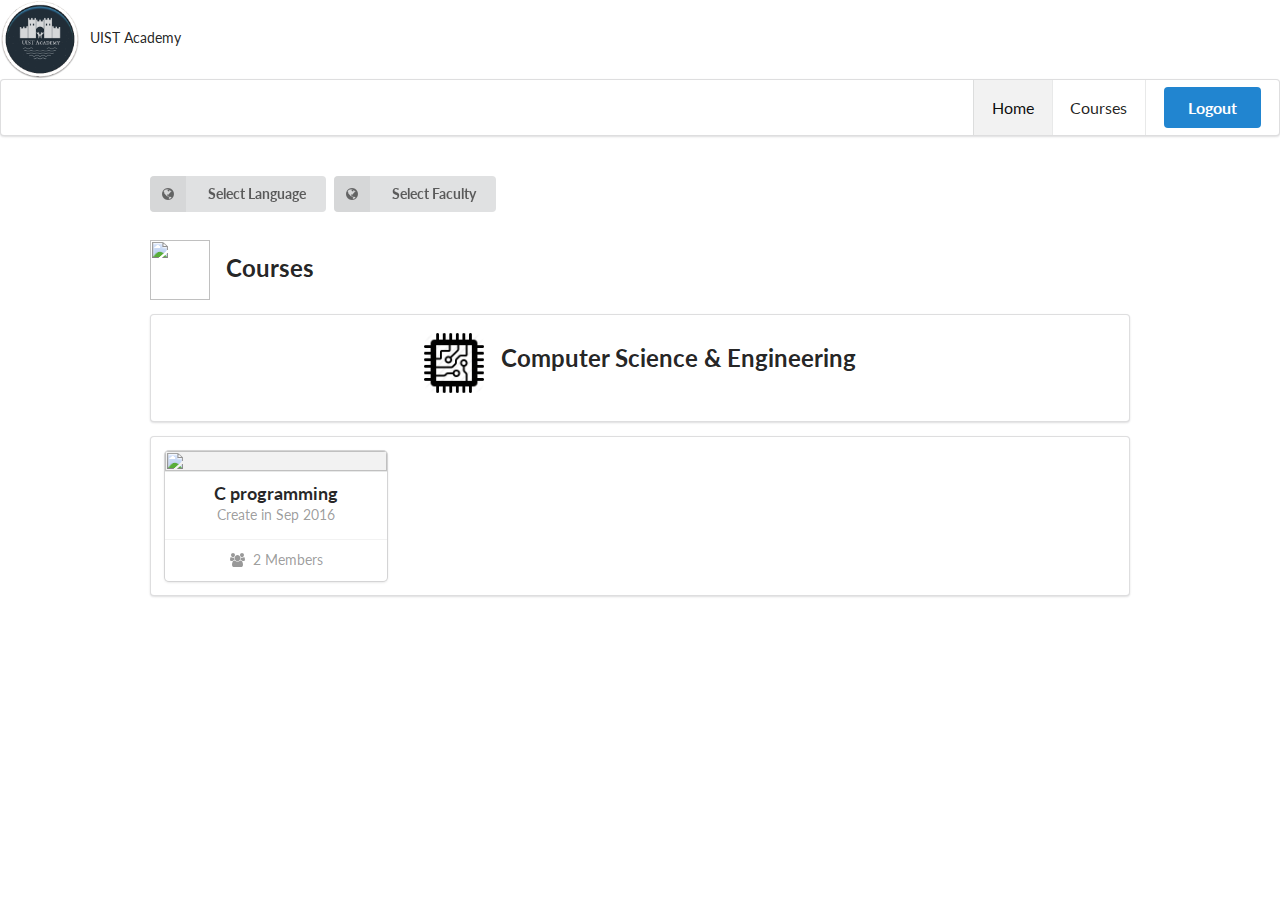
==== courses.html @ ce1efe64 "adding" ====
<html>
<head>
  <title>Ohrid Academy - Home Page</title>
  <link rel="stylesheet" type="text/css" href="assets/style.css">
  <link rel="stylesheet" type="text/css" href="assets/semantic.css">
</head>
<style>
body
{
  background-color: #FFF !important;
  margin:0px;
}
</style>
<body>
<div id="main">
  <div id="main_left">
      <a href="/"><img style="width:80px; margin-right:10px;"  class="ui middle aligned tiny image"  src="images/logo.png"></a><span id="oh">UIST Academy</span>
      </div>
      <div id="main_right">
        <div class="ui huge menu">
        <div class="right menu">
          <a href="/" class="active item">
          Home
          </a>
          <a href="courses.html" class="item">
          Courses
          </a>
        <div class="item">
          <div onClick="login();" class="ui primary button">Logout</div>
        </div>
        </div>
        </div>
      </div>

      <div style="clear:both;"></div>


<br>
<br>

  <div style="padding-left:150px;padding-right:150px;" id="content">

    <div class="ui floating dropdown labeled search icon button">
    <i class="world icon"></i>
    <span class="text">Select Language</span>
    <div class="menu">
      <div class="item">English</div>
      <div class="item">Turkish</div>
      <div class="item">Macedonian</div>
      <div class="item">Albanian</div>
      <div class="item">Spanish</div>
    </div>
  </div>
  <div class="ui aligned right aligned dropdown labeled search icon button">
  <i class="world icon"></i>
  <span class="text">Select Faculty</span>
  <div class="menu">
    <div class="item">English</div>
    <div class="item">Turkish</div>
    <div class="item">Macedonian</div>
    <div class="item">Albanian</div>
    <div class="item">Spanish</div>
  </div>
</div>

    <h2 class="ui header">
      <img class="ui image" src="http://semantic-ui.com/images/icons/school.png">
      <div class="content">
        Courses
      </div>
    </h2>
    <div class="ui center aligned segment">
      <h2 class="ui center aligned icon header">
        <img src="images/cse.png"></i>
        Computer Science & Engineering
      </h2>
    </div>

    <div class="ui center aligned segment">
      <div class="ui four doubling special cards">
        <div class="card">
          <div class="blurring dimmable image">
            <div class="ui dimmer">
              <div class="content">
                <div class="center">
                  <div class="ui inverted button">Take the Course</div>
                </div>
              </div>
            </div>
            <img src="http://semantic-ui.com/images/avatar/large/jenny.jpg">
          </div>
          <div class="content">
            <a class="header">C programming</a>
            <div class="meta">
              <span class="date">Create in Sep 2016</span>
            </div>
          </div>
          <div class="extra content">
            <a>
              <i class="users icon"></i>
              2 Members
            </a>
          </div>
        </div>

      </div>
</div>

  </div>

</div>





</body>
<script src="assets/jquery-3.1.1.min.js"></script>
<script src="assets/semantic.js"></script>
<script type="text/javascript">
$('.ui.dropdown').dropdown();
$('.special.cards .image').dimmer({
  on: 'hover'
});

function login()
{
  $('.ui.modal.login').modal('show');
}

function register()
{
  $('.ui.modal.register').modal('show');
}


</script>
</html>
---- assets/style.css ----
/*body
{
  background-color: #212d37 !important;
  margin:0px;
}

.ui.menu {
    border-radius: 0px !important;
}

.ui.menu {
    border:0px !important;
    box-shadow: none !important;
    border-radius: 0px !important;
    background: none !important;
    color:#fff !important;
}

.ui.menu .active.item {
    background: rgba(0, 0, 0, 0.05);
    color: rgba(0, 0, 0, 0.95);
    font-weight: normal;
    box-shadow: none;
}

.ui.menu .item {
    background: rgba(0, 0, 0, 0.05);
    color: #fff !important;
    font-weight: normal;
    box-shadow: none;
}

#main
{
  width: 100%;
  height: 110px;
  padding-top: 20px;
  background-color: #212d37;
  -webkit-box-shadow: 0px 12px 22px -8px rgba(0,0,0,0.28);
  -moz-box-shadow: 0px 12px 22px -8px rgba(0,0,0,0.28);
  box-shadow: 0px 12px 22px -8px rgba(0,0,0,0.28);
}


#main_left
{
  width: 40%;
  float: left;
  padding-left:200px;
}

#main_right
{
  width: 60%;
  float: left;
  padding-left:150px;
}

#oh
{
  font-family: Calibri;
  	font-size: 26px;
  	font-style: normal;
  	font-variant: small-caps;
  	font-weight: 100;
  color:#fff;
  line-height: 19.2px;
}

#cover
{
    background-image: url(../images/cover.jpg);
    text-align: center;
    height: 700px;
    margin-top:90px;
    width: 100%;
    background-repeat: no-repeat;
    background-size: 100%;
    background-position: center;
    position: relative;
}

#cover_t
{

  background-color: #000;
  opacity: 0.7;
  position: relative;
  z-index:999;
  padding-top:40px;
  height:100%;
}

#text_cover
{
  margin-top: 10px;
  position: relative;
  z-index: 999;
  color: #fff;
  font-size:29px;
}

#cover_t p
{
  font-size:20px;
}

#content
{
  
}
*/

/* START */
body {
  background-color: #e9eaea !important;
  font-family: "Oxygen","Oxygen","Segoe UI","Helvetica Neue",sans-serif;
}



/* HEADER */
.ui.secondary.pointing.menu {
  z-index: 999;
  background-color: #FFFFFF;
  height: 50px;
  padding-left: 150px;
  padding-right: 150px;
}
.top.fixed a {
  font-weight: bold !important;
  padding-bottom: 17px !important;
  font-family: Montserrat !important;
  color: #204056 !important;
  font-size: 16px;
}
h1.ui.header {
  text-align: center;
  font-weight: 300;
  line-height: 46px;
  color: #204056;
  font-size: 50px !important;
  margin: 150px 0px 100px 0px !important;
}
h3.ui.header {
  text-align: center;
  color: #959696;
  font-weight: normal;
}
.ui.input.signup{
  display: block;
  padding-left: 39%; 
}
.ui.input .input-signup {
  border: 1px solid #e9eaea !important;
  border-radius: 0px !important;
  width: 300px;
}
#signup-button {
  box-shadow: 0px 0px 0px 2px #204056 inset !important;
  color: #204056;
  border-radius: 0px !important;
  width: 300px;
  height: 50px;
  font-size: 18px;
}
.signup-button-container {
  padding-left: 39%;
  margin-top: 20px;
  margin-bottom: 50px; 
}
#signup-button:hover {
  background-color: #204056;
  color: #FFFFFF;
  border-radius: 0px !important;
}
.fg-logo {
  width: 18px;
  height: 18px;
  margin-right: 10px; 
}
.fg-but {
  width: 148px;
  background-color: #FFFFFF !important;
  border-radius: 0px !important;
  background-image: none;
}
/* HEADER ENDS */


/* FOOTER STARTS */
#footer-container {
  margin-top: 50px;
  margin-bottom: -5px;
}
.info {
  background-color: #d4d5d6;
  display: -webkit-box;
  display: -webkit-flex;
  display: -ms-flexbox;
  display: flex;
  -webkit-box-orient: horizontal;
  -webkit-box-direction: normal;
  -webkit-flex-direction: row;
  -ms-flex-direction: row;
  flex-direction: row;
  padding-left: 150px;
  padding-right: 150px;
 /* margin: 1rem 0em;*/
}
.info > .info-elem {
  -webkit-box-flex: 1;
  -webkit-flex: 1 1 auto;
  flex: 1 1 auto;
  -ms-flex: 1 1 0px;
  /* Solves #2550 MS Flex */
  margin: 0em;
  min-width: 0px;
  background-color: transparent;
  color: #204056;
  font-family: 'Oxygen', sans-serif !important;
  padding: 1rem;
}
.info-elem a {
  color: #204056;
}
#follow i {
  color: #204056;
  box-shadow: 0em 0em 0em 0.1em #204056 inset;
}
#follow i:hover {
  background-color: #204056;
  color: #FFF;
}
#divider {
  margin-top: 1px;
  line-height: 1;
  height: 0em;
  font-weight: bold;
  text-transform: uppercase;
  letter-spacing: 0.05em;
  color: rgba(0, 0, 0, 0.85);
  -webkit-user-select: none;
  -moz-user-select: none;
  -ms-user-select: none;
  user-select: none;
  -webkit-tap-highlight-color: rgba(0, 0, 0, 0);
}
/* FOOTER ENDS */

/* END */
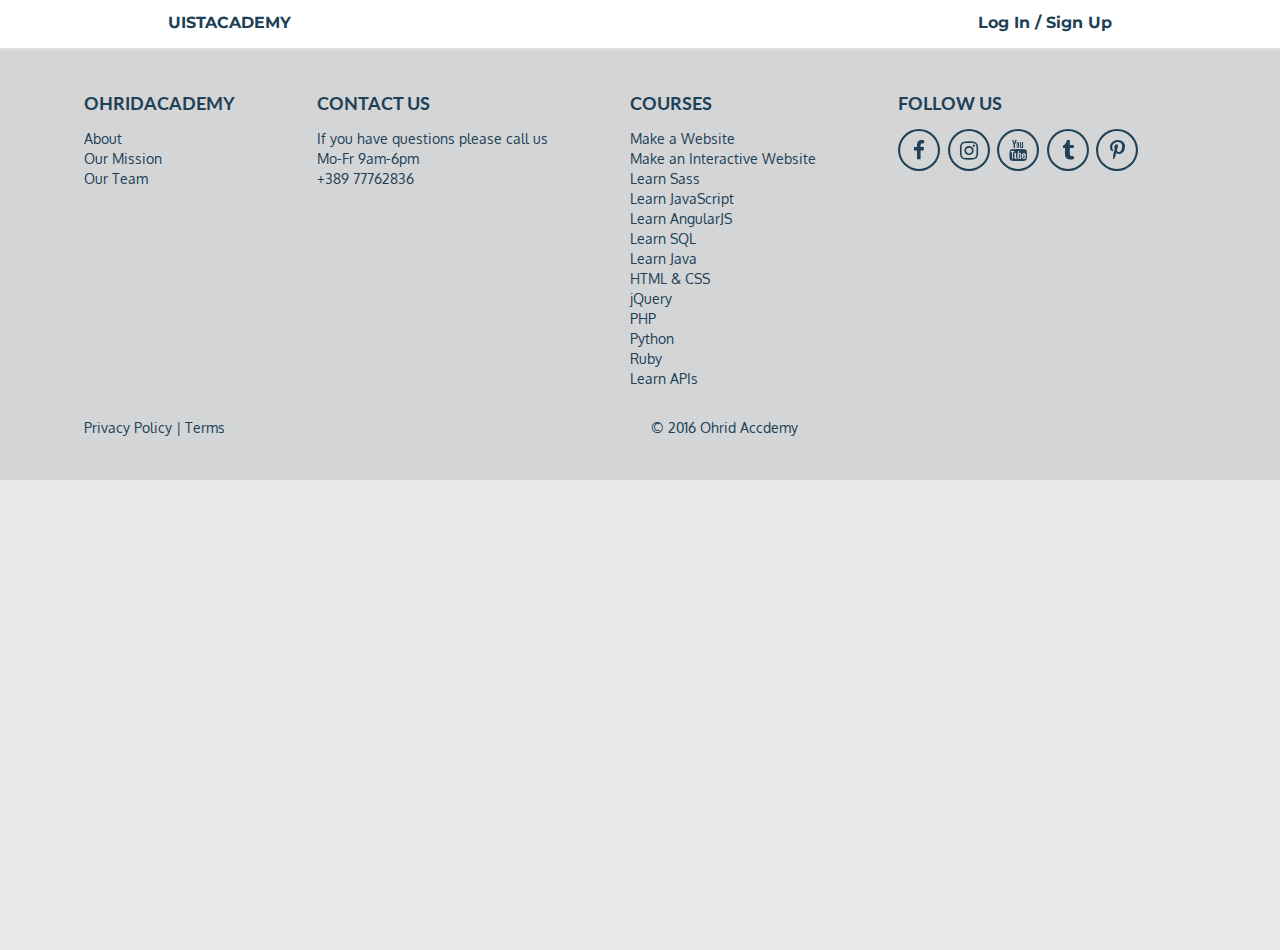
==== commit a01eab28: "my lap fucked up" ====
--- a/courses.html
+++ b/courses.html
@@ -1,138 +1,104 @@
+<!DOCTYPE html>
 <html>
 <head>
-  <title>Ohrid Academy - Home Page</title>
+  <title>Courses</title>
   <link rel="stylesheet" type="text/css" href="assets/style.css">
   <link rel="stylesheet" type="text/css" href="assets/semantic.css">
+  <link href="https://fonts.googleapis.com/css?family=Montserrat:400,700" rel="stylesheet">
+  <link href="https://fonts.googleapis.com/css?family=Oxygen:300,400,700" rel="stylesheet">
+  <link rel="icon" type="image/png" href="images/logo.png">
 </head>
-<style>
-body
-{
-  background-color: #FFF !important;
-  margin:0px;
-}
-</style>
-<body>
-<div id="main">
-  <div id="main_left">
-      <a href="/"><img style="width:80px; margin-right:10px;"  class="ui middle aligned tiny image"  src="images/logo.png"></a><span id="oh">UIST Academy</span>
-      </div>
-      <div id="main_right">
-        <div class="ui huge menu">
-        <div class="right menu">
-          <a href="/" class="active item">
-          Home
-          </a>
-          <a href="courses.html" class="item">
-          Courses
-          </a>
-        <div class="item">
-          <div onClick="login();" class="ui primary button">Logout</div>
-        </div>
-        </div>
-        </div>
-      </div>
-
-      <div style="clear:both;"></div>
 
 
-<br>
-<br>
+<!-- HEADER STARTS -->
+<header>
+  <div class="ui secondary top fixed pointing menu">
+    <!-- <a href="" class="item">Courses<i class="dropdown icon"></i></a>
+    <a class="item"><i class="search icon"></i></a> -->
+    <a href="index1.html" class="item ui center aligned segment" id="logo">UISTACADEMY</a>
+      <div class="right menu">
+        <a class="ui item">Log In / Sign Up</a>
+      </div>
+  </div>
+</header>
+<!-- HEADER ENDS -->
 
-  <div style="padding-left:150px;padding-right:150px;" id="content">
 
-    <div class="ui floating dropdown labeled search icon button">
-    <i class="world icon"></i>
-    <span class="text">Select Language</span>
-    <div class="menu">
-      <div class="item">English</div>
-      <div class="item">Turkish</div>
-      <div class="item">Macedonian</div>
-      <div class="item">Albanian</div>
-      <div class="item">Spanish</div>
-    </div>
+<body>
+  <div class="container">
+    
   </div>
-  <div class="ui aligned right aligned dropdown labeled search icon button">
-  <i class="world icon"></i>
-  <span class="text">Select Faculty</span>
-  <div class="menu">
-    <div class="item">English</div>
-    <div class="item">Turkish</div>
-    <div class="item">Macedonian</div>
-    <div class="item">Albanian</div>
-    <div class="item">Spanish</div>
-  </div>
-</div>
-
-    <h2 class="ui header">
-      <img class="ui image" src="http://semantic-ui.com/images/icons/school.png">
-      <div class="content">
-        Courses
-      </div>
-    </h2>
-    <div class="ui center aligned segment">
-      <h2 class="ui center aligned icon header">
-        <img src="images/cse.png"></i>
-        Computer Science & Engineering
-      </h2>
-    </div>
-
-    <div class="ui center aligned segment">
-      <div class="ui four doubling special cards">
-        <div class="card">
-          <div class="blurring dimmable image">
-            <div class="ui dimmer">
-              <div class="content">
-                <div class="center">
-                  <div class="ui inverted button">Take the Course</div>
-                </div>
-              </div>
-            </div>
-            <img src="http://semantic-ui.com/images/avatar/large/jenny.jpg">
-          </div>
-          <div class="content">
-            <a class="header">C programming</a>
-            <div class="meta">
-              <span class="date">Create in Sep 2016</span>
-            </div>
-          </div>
-          <div class="extra content">
-            <a>
-              <i class="users icon"></i>
-              2 Members
-            </a>
-          </div>
-        </div>
-
-      </div>
-</div>
-
-  </div>
-
-</div>
+</body>
 
 
 
+<!-- FOOTER STARTS -->
+<footer>
+  <div class="container" id="footer-container">
+    <div class="footer-width">
+      <section class="info">
+        <div class="info-elem" id="right-elem">
+          <h3>OHRIDACADEMY</h3>
+          <div class="footer-a">
+            <a href="" class="elem-item">About</a><br>
+            <a href="" class="elem-item">Our Mission</a><br>
+            <a href="" class="elem-item">Our Team</a>
+          </div>
+        </div>
+        <div class="info-elem" id="mid-elem">
+          <h3>CONTACT US</h3>
+          <div class="footer-a">
+                If you have questions please call us<br>
+            Mo-Fr 9am-6pm<br>
+            +389 77762836
+          </div>
+        </div>
+        <div class="info-elem" id="left-elem">
+          <h3>COURSES</h3>
+          <div class="footer-a">
+            <a href="" class="elem-item">Make a Website</a><br>
+            <a href="" class="elem-item">Make an Interactive Website</a><br>
+            <a href="" class="elem-item">Learn Sass</a><br>
+            <a href="" class="elem-item">Learn JavaScript</a><br>
+            <a href="" class="elem-item">Learn AngularJS</a><br>
+            <a href="" class="elem-item">Learn SQL</a><br>
+            <a href="" class="elem-item">Learn Java</a><br>
+            <a href="" class="elem-item">HTML &amp; CSS</a><br>
+            <a href="" class="elem-item">jQuery</a><br>
+            <a href="" class="elem-item">PHP</a><br>
+            <a href="" class="elem-item">Python</a><br>
+            <a href="" class="elem-item">Ruby</a><br>
+            <a href="" class="elem-item">Learn APIs</a>
+          </div>
+        </div>
+        <div class="info-elem" id="follow">
+          <h3>FOLLOW US</h3>
+          <div class="footer-a">
+            <a><i class="facebook f large circular icon"></i></a>
+            <a href=""><i class="instagram circular large icon"></i></a>
+            <a href=""><i class="youtube large circular icon"></i></a>
+            <a href=""><i class="tumblr large circular icon"></i></a>
+            <a href=""><i class="pinterest large circular icon"></i></a>
+          </div>
+        </div>
+      </section>
+      <div id="divider"></div>
+      <section class="info" id="copright">
+        <div class="info-elem">
+          <a href="">Privacy Policy</a><span> | </span><a href=""> Terms</a>
+        </div>
+        <div class="info-elem">
+          <span>© 2016 Ohrid Accdemy</span>
+      </section>
+    </div>
+  </div>
+</footer>
+<!-- FOOTER ENDS -->
 
-
-</body>
 <script src="assets/jquery-3.1.1.min.js"></script>
 <script src="assets/semantic.js"></script>
+<script src="assets/script.js"></script>
 <script type="text/javascript">
-$('.ui.dropdown').dropdown();
-$('.special.cards .image').dimmer({
-  on: 'hover'
-});
-
-function login()
-{
-  $('.ui.modal.login').modal('show');
-}
-
-function register()
-{
-  $('.ui.modal.register').modal('show');
-}
-
-
+  $('.ui.dropdown').dropdown();
 </script>
-</html>
+</html>--- a/assets/style.css
+++ b/assets/style.css
@@ -1,123 +1,12 @@
-/*body
-{
-  background-color: #212d37 !important;
-  margin:0px;
-}
-
-.ui.menu {
-    border-radius: 0px !important;
-}
-
-.ui.menu {
-    border:0px !important;
-    box-shadow: none !important;
-    border-radius: 0px !important;
-    background: none !important;
-    color:#fff !important;
-}
-
-.ui.menu .active.item {
-    background: rgba(0, 0, 0, 0.05);
-    color: rgba(0, 0, 0, 0.95);
-    font-weight: normal;
-    box-shadow: none;
-}
-
-.ui.menu .item {
-    background: rgba(0, 0, 0, 0.05);
-    color: #fff !important;
-    font-weight: normal;
-    box-shadow: none;
-}
-
-#main
-{
-  width: 100%;
-  height: 110px;
-  padding-top: 20px;
-  background-color: #212d37;
-  -webkit-box-shadow: 0px 12px 22px -8px rgba(0,0,0,0.28);
-  -moz-box-shadow: 0px 12px 22px -8px rgba(0,0,0,0.28);
-  box-shadow: 0px 12px 22px -8px rgba(0,0,0,0.28);
-}
-
-
-#main_left
-{
-  width: 40%;
-  float: left;
-  padding-left:200px;
-}
-
-#main_right
-{
-  width: 60%;
-  float: left;
-  padding-left:150px;
-}
-
-#oh
-{
-  font-family: Calibri;
-  	font-size: 26px;
-  	font-style: normal;
-  	font-variant: small-caps;
-  	font-weight: 100;
-  color:#fff;
-  line-height: 19.2px;
-}
-
-#cover
-{
-    background-image: url(../images/cover.jpg);
-    text-align: center;
-    height: 700px;
-    margin-top:90px;
-    width: 100%;
-    background-repeat: no-repeat;
-    background-size: 100%;
-    background-position: center;
-    position: relative;
-}
-
-#cover_t
-{
-
-  background-color: #000;
-  opacity: 0.7;
-  position: relative;
-  z-index:999;
-  padding-top:40px;
-  height:100%;
-}
-
-#text_cover
-{
-  margin-top: 10px;
-  position: relative;
-  z-index: 999;
-  color: #fff;
-  font-size:29px;
-}
-
-#cover_t p
-{
-  font-size:20px;
-}
-
-#content
-{
-  
-}
-*/
-
 /* START */
 body {
   background-color: #e9eaea !important;
   font-family: "Oxygen","Oxygen","Segoe UI","Helvetica Neue",sans-serif;
-}
-
-
+  box-sizing: border-box;
+}
+
+/*-----------------------------------------------------------------------------------------------------------------*/
+/*-----------------------------------------------------------------------------------------------------------------*/
 
 /* HEADER */
 .ui.secondary.pointing.menu {
@@ -134,6 +23,35 @@
   color: #204056 !important;
   font-size: 16px;
 }
+/* HEADER ENDS */
+
+/*-----------------------------------------------------------------------------------------------------------------*/
+/*-----------------------------------------------------------------------------------------------------------------*/
+
+/* BODY STARTS */
+.fullscreen-container {
+  position: fixed;
+  top: 0;
+  right: 0;
+  bottom: 0;
+  left: 0;
+  overflow: hidden;
+  z-index: -100;
+  background-color: #204056;
+  opacity: 0.5;
+}
+.fullscreen-video {
+  position: absolute;
+  top: 0;
+  left: 0;
+  /*width: 1466.67px;
+  height: 825px;*/
+  max-width: 100%;
+  opacity: 0.9;
+}
+.signup-section {
+  display: block;
+}
 h1.ui.header {
   text-align: center;
   font-weight: 300;
@@ -147,9 +65,18 @@
   color: #959696;
   font-weight: normal;
 }
+.row {
+  text-align: center;
+  -webkit-box-pack: center;
+  -webkit-justify-content: center;
+  -ms-flex-pack: center;
+  justify-content: center;
+  display: block;
+  margin-left: auto;
+  margin-right: auto;
+}
 .ui.input.signup{
-  display: block;
-  padding-left: 39%; 
+  display: block; 
 }
 .ui.input .input-signup {
   border: 1px solid #e9eaea !important;
@@ -165,9 +92,7 @@
   font-size: 18px;
 }
 .signup-button-container {
-  padding-left: 39%;
-  margin-top: 20px;
-  margin-bottom: 50px; 
+  margin-top: 20px; 
 }
 #signup-button:hover {
   background-color: #204056;
@@ -185,28 +110,19 @@
   border-radius: 0px !important;
   background-image: none;
 }
-/* HEADER ENDS */
-
+/* BODY ENDS */
+
+/*-----------------------------------------------------------------------------------------------------------------*/
+/*-----------------------------------------------------------------------------------------------------------------*/
 
 /* FOOTER STARTS */
 #footer-container {
   margin-top: 50px;
   margin-bottom: -5px;
+  background-color: #d4d5d6;
 }
 .info {
-  background-color: #d4d5d6;
   display: -webkit-box;
-  display: -webkit-flex;
-  display: -ms-flexbox;
-  display: flex;
-  -webkit-box-orient: horizontal;
-  -webkit-box-direction: normal;
-  -webkit-flex-direction: row;
-  -ms-flex-direction: row;
-  flex-direction: row;
-  padding-left: 150px;
-  padding-right: 150px;
- /* margin: 1rem 0em;*/
 }
 .info > .info-elem {
   -webkit-box-flex: 1;
@@ -224,6 +140,9 @@
 .info-elem a {
   color: #204056;
 }
+.footer-a {
+  text-align: left;
+}
 #follow i {
   color: #204056;
   box-shadow: 0em 0em 0em 0.1em #204056 inset;
@@ -236,18 +155,47 @@
   margin-top: 1px;
   line-height: 1;
   height: 0em;
-  font-weight: bold;
-  text-transform: uppercase;
   letter-spacing: 0.05em;
   color: rgba(0, 0, 0, 0.85);
-  -webkit-user-select: none;
-  -moz-user-select: none;
-  -ms-user-select: none;
-  user-select: none;
   -webkit-tap-highlight-color: rgba(0, 0, 0, 0);
 }
+.footer-width {
+  padding: 2em 5em;
+}
 /* FOOTER ENDS */
 
+#categories {
+  margin-top: 100px;
+}
+/********** Large devices only **********/
+@media (min-width: 1200px) {
+ 
+}
+
+/********** Medium devices only **********/
+@media (min-width: 992px) and (max-width: 1039px) {
+  .footer-width {
+    padding: 2em 3em;
+  }
+}
+
+/********** Small devices only **********/
+@media (min-width: 768px) and (max-width: 991px) {
+  
+}
+
+/********** Extra small devices only **********/
+@media (max-width: 767px) {
+  
+}
+
+
+/********** Super extra small devices Only :-) (e.g., iPhone 4) **********/
+@media (max-width: 479px) {
+  
+}
+
+
 /* END */
 
 
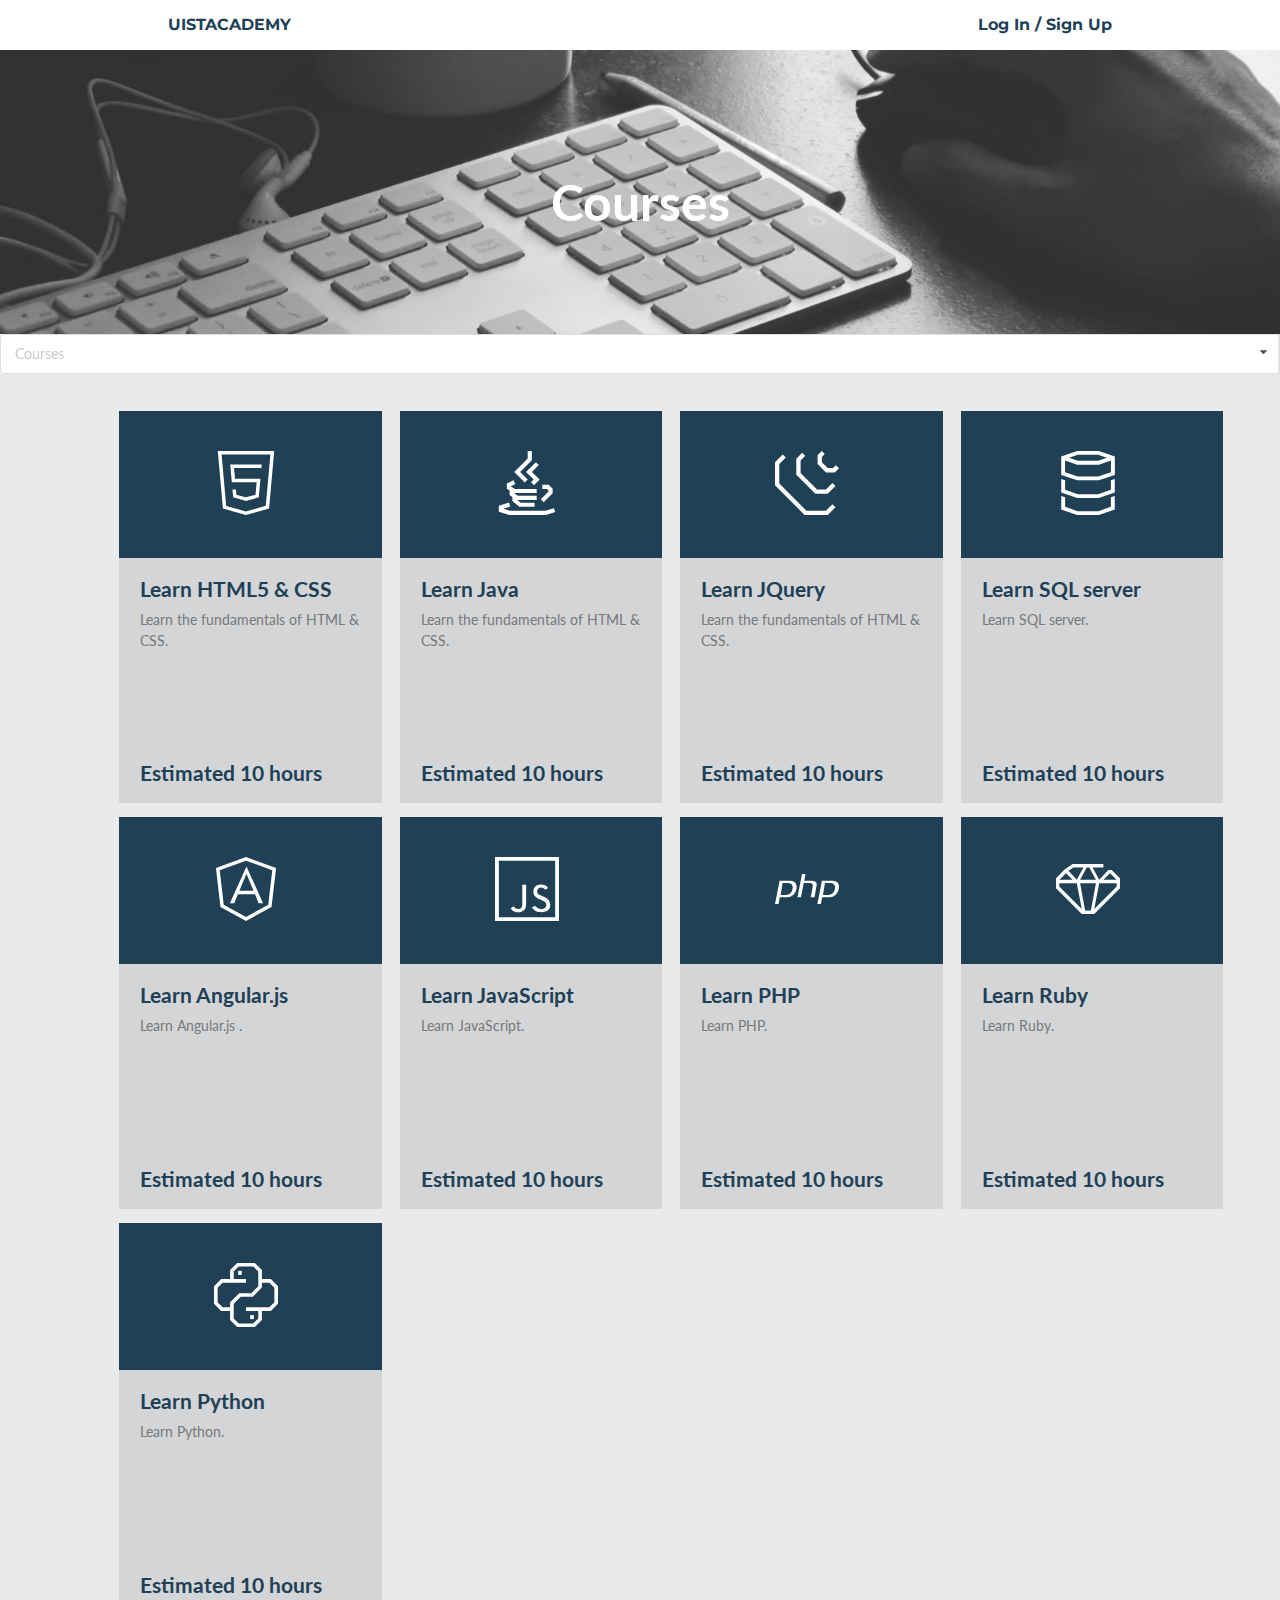
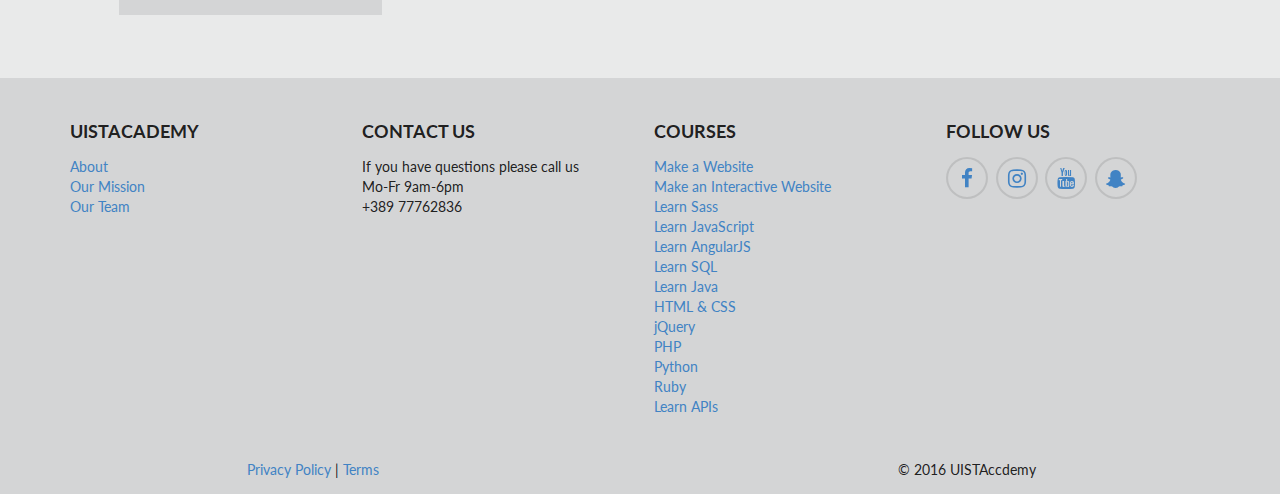
==== commit 507e9572: "adding changes grid" ====
--- a/courses.html
+++ b/courses.html
@@ -15,7 +15,7 @@
   <div class="ui secondary top fixed pointing menu">
     <!-- <a href="" class="item">Courses<i class="dropdown icon"></i></a>
     <a class="item"><i class="search icon"></i></a> -->
-    <a href="index1.html" class="item ui center aligned segment" id="logo">UISTACADEMY</a>
+    <a href="index.html" class="item ui center aligned segment" id="logo">UISTACADEMY</a>
       <div class="right menu">
         <a class="ui item">Log In / Sign Up</a>
       </div>
@@ -26,72 +26,285 @@
 
 <body>
   <div class="container">
-    
+    <section class="courses-img-container">
+        <!-- <div class="patternOverlay"></div> -->
+        <h1 class="ui header page-headers-h1" id="courses-h1">Courses</h1>
+        <img src="images/inner-bg.jpg" id="courses-img">
+    </section>
+    <section class="sorting">
+      <div class="ui grid">
+        <div class="sixteen wide column">
+          <!-- <div class="ui segment"> -->
+            <div class="ui menu" id="sorting-menu">
+              <div class="ui fluid selection dropdown item">
+                <span class="default text">Courses</span>
+                <i class="dropdown icon"></i>
+                <div class="menu">
+                  <a class="item">Web development</a>
+                  <a class="item">Languages</a>
+                  <a class="item">API</a>
+                </div>
+              </div>
+              <div class="right menu">
+                <div class="ui dropdown item">Sorted by
+                  <i class="dropdown icon"></i>
+                  <div class="menu">
+                    <a class="item">None</a>
+                    <a class="item">Most popular</a>
+                    <a class="item">recently posted</a>
+                  </div>
+                </div>
+              </div>
+            </div>
+          <!-- </div> -->  
+        </div>
+      </div>
+    </section>
+    <section class="courses-elem-container">
+      <div class="cards-border">
+        <div class="HTML-card">
+          <a href="" class="HTML-a">
+            <div class="cards-container">
+              <div class="cards-backg">
+                <div class="svg-logo">
+                  <svg viewBox="0 0 70.54 80" width="64" height="64" fill="#FFFFFF" xmlns="http://www.w3.org/2000/svg" aria-labelledby="title" data-reactid="73"><title data-reactid="74">Web Icon</title><path d="M0,0,6.42,72l28.81,8,28.89-8L70.54,0ZM60,68.59,35.23,75.47,10.5,68.61,4.77,4.36h61Z" data-reactid="75"></path><polygon points="17.55 39.19 48.56 39.19 47.18 54.63 35.33 57.87 34.65 57.7 23.31 54.63 22.72 48.07 18.35 48.07 19.23 57.96 35.23 62.41 51.25 57.96 53.32 34.83 21.54 34.83 20.33 21.31 54.52 21.31 54.92 16.95 15.57 16.95 17.55 39.19" data-reactid="76"></polygon></svg>
+                </div>
+                <div class="description">
+                  <div class="cards-header">Learn HTML5 &amp; CSS</div>
+                  <div class="about-cards" style="display: block;">Learn the fundamentals of HTML &amp; CSS.</div>
+                </div>
+                <dir class="cards-footer">Estimated 10 hours</dir>
+              </div>
+            </div>
+          </a>
+        </div>
+      </div>  
+
+
+      <div class="cards-border">  
+        <div class="HTML-card">
+          <a href="" class="HTML-a">
+            <div class="cards-container">
+              <div class="cards-backg">
+                <div class="svg-logo">
+                  <svg viewBox="0 0 70.46 80" width="64" height="64" fill="#FFFFFF" xmlns="http://www.w3.org/2000/svg" aria-labelledby="title"><title>Java Icon</title><polygon points="13.46 54.93 16.93 57.41 16.93 62.63 25.54 69.73 44.71 69.73 44.71 64.57 27.39 64.57 23.22 61.13 47.33 61.13 47.33 55.97 23.82 55.97 21.08 54.02 19.58 56.12 21.08 54.02 18.98 52.53 47.33 52.53 47.33 47.37 20.23 47.37 15.14 44.33 15.14 43.91 20.67 41.15 18.36 36.53 9.98 40.72 9.98 47.25 13.46 49.33 13.46 54.93"></polygon><polygon points="52.47 60.41 56.12 64.06 67.31 52.88 67.31 47.27 62.32 42.28 54.3 42.28 54.3 47.44 60.18 47.44 62.15 49.4 62.15 50.74 52.47 60.41"></polygon><polygon points="68.9 71.48 58.33 74.84 13.93 74.84 5.63 72.2 14.31 69.45 12.75 64.53 0 68.58 0 75.83 13.13 80 59.13 80 70.46 76.4 68.9 71.48"></polygon><polygon points="36.12 35.71 26.62 26.21 41.25 11.59 41.25 0 36.09 0 36.09 9.45 19.32 26.21 32.47 39.36 36.12 35.71"></polygon><polygon points="43.65 35.78 40.25 39.19 43.9 42.84 50.95 35.78 41.35 26.18 49.95 17.57 46.3 13.93 34.05 26.18 43.65 35.78"></polygon></svg>
+                </div>
+                <div class="description">
+                  <div class="cards-header">Learn Java</div>
+                  <div class="about-cards" style="display: block;">Learn the fundamentals of HTML &amp; CSS.</div>
+                </div>
+                <dir class="cards-footer">Estimated 10 hours</dir>
+              </div>
+            </div>
+          </a>
+        </div>
+      </div>  
+
+
+      <div class="cards-border">
+        <div class="HTML-card">
+          <a href="" class="HTML-a">
+            <div class="cards-container">
+              <div class="cards-backg">
+                <div class="svg-logo">
+                  <svg viewBox="0 0 80 80" width="64" height="64" fill="#FFFFFF" xmlns="http://www.w3.org/2000/svg" aria-labelledby="title"><title>JQuery Icon</title><polygon points="65.91 80 37.06 80 0 42.94 0 14.1 9.66 4.44 13.47 8.24 5.39 16.33 5.39 40.71 39.29 74.61 63.67 74.61 71.76 66.53 75.56 70.34 65.91 80"></polygon><polygon points="65.91 53.39 50.37 53.39 26.61 29.63 26.61 9.66 34.05 2.22 37.86 6.03 32 11.89 32 27.4 52.6 48 63.67 48 71.76 39.92 75.56 43.73 65.91 53.39"></polygon><polygon points="74.78 26.77 63.67 26.77 53.23 16.33 53.23 5.22 58.45 0 62.26 3.81 58.61 7.46 58.61 14.1 65.91 21.39 72.55 21.39 76.19 17.74 80 21.55 74.78 26.77"></polygon></svg>
+                </div>
+                <div class="description">
+                  <div class="cards-header">Learn JQuery</div>
+                  <div class="about-cards" style="display: block;">Learn the fundamentals of HTML &amp; CSS.</div>
+                </div>
+                <dir class="cards-footer">Estimated 10 hours</dir>
+              </div>
+            </div>
+          </a>
+        </div>
+      </div>  
+
+
+      <div class="cards-border">
+        <div class="HTML-card">
+          <a href="" class="HTML-a">
+            <div class="cards-container">
+              <div class="cards-backg">
+                <div class="svg-logo">
+                  <svg viewBox="0 0 66.92 80" width="64" height="64" fill="#FFFFFF" xmlns="http://www.w3.org/2000/svg" aria-labelledby="title"><title>SQL Icon</title><path d="M46.94,0H20L0,6.81V29.87l20,6.81h27l20-6.81V6.81ZM20.79,4.81H46.15L57.07,8.53,46.14,12.26H20.78L9.85,8.53ZM62.12,26.43h0L46.14,31.87H20.78l-16-5.44V11.89l.06,0L20,17.07h27l15.18-5.17Z"></path><polygon points="62.12 48.5 62.08 48.51 46.13 53.94 20.78 53.94 4.81 48.5 4.81 36.51 0 34.88 0 51.94 19.99 58.75 46.94 58.75 66.92 51.94 66.92 34.88 62.12 36.51 62.12 48.5"></polygon><polygon points="62.12 69.75 62.08 69.76 46.13 75.19 20.78 75.19 4.81 69.75 4.81 57.76 0 56.13 0 73.19 19.99 80 46.94 80 66.92 73.19 66.92 56.13 62.12 57.76 62.12 69.75"></polygon></svg>
+                </div>
+                <div class="description">
+                  <div class="cards-header">Learn SQL server</div>
+                  <div class="about-cards" style="display: block;">Learn SQL server.</div>
+                </div>
+                <dir class="cards-footer">Estimated 10 hours</dir>
+              </div>
+            </div>
+          </a>
+        </div>
+      </div>
+        
+
+      <div class="cards-border">
+        <div class="HTML-card">
+          <a href="" class="HTML-a">
+            <div class="cards-container">
+              <div class="cards-backg">
+                <div class="svg-logo">
+                  <svg viewBox="0 0 75.19 80" width="64" height="64" fill="#FFFFFF" xmlns="http://www.w3.org/2000/svg" aria-labelledby="title"><title>Angular JS</title><path d="M37.6,0,0,13.65,5.68,62.39,37.6,80,69.51,62.39l5.68-48.73ZM65.44,59.65,37.6,75,9.75,59.65l-5-43.07L37.6,4.64,70.46,16.58Z"></path><path d="M17.45,57.68h5.49l4.55-11H48.86l4.55,11h5.49L38.17,11.77ZM29.32,42.27,38.17,20.9,47,42.27Z"></path></svg>
+                </div>
+                <div class="description">
+                  <div class="cards-header">Learn Angular.js</div>
+                  <div class="about-cards" style="display: block;">Learn Angular.js .</div>
+                </div>
+                <dir class="cards-footer">Estimated 10 hours</dir>
+              </div>
+            </div>
+          </a>
+        </div>
+      </div>  
+
+
+      <div class="cards-border">
+        <div class="HTML-card">
+          <a href="" class="HTML-a">
+            <div class="cards-container">
+              <div class="cards-backg">
+                <div class="svg-logo">
+                  <svg viewBox="0 0 80 80" width="64" height="64" fill="#FFFFFF" xmlns="http://www.w3.org/2000/svg" aria-labelledby="title"><title>Javascript Icon</title><path d="M0,0V80H80V0ZM75.2,75.2H4.8V4.8H75.2Z"></path><path id="_Path_" data-name="&lt;Path&gt;" d="M62.34,63.7a6.26,6.26,0,0,1-1.95,1,9.19,9.19,0,0,1-9.83-3c-.2-.24-.39-.49-.57-.75l-3.86,2.24a11.78,11.78,0,0,0,3.62,3.63A13.9,13.9,0,0,0,56,68.9a16.17,16.17,0,0,0,6.86-.65A8.67,8.67,0,0,0,68,64.31,9.12,9.12,0,0,0,69,59.24a8.46,8.46,0,0,0-3.25-6.61,24.34,24.34,0,0,0-5.53-3.13L59.11,49c-1-.43-2-.88-3-1.38a9.48,9.48,0,0,1-2.14-1.48,4.69,4.69,0,0,1-1.25-4.42,4.44,4.44,0,0,1,3.18-3.3,6.5,6.5,0,0,1,3.41,0,6,6,0,0,1,3.48,2.48l3.58-2.3a8.92,8.92,0,0,0-4-3.36,12.64,12.64,0,0,0-7.86-.51A8.25,8.25,0,0,0,49,38.63a8.72,8.72,0,0,0-1.08,5.15,8.46,8.46,0,0,0,2.75,6,18.43,18.43,0,0,0,5.05,3.07l.94.42c1.35.6,2.75,1.22,4.11,1.88a8,8,0,0,1,2,1.45,4.66,4.66,0,0,1-.49,7.13Z"></path><path id="_Path_2" data-name="&lt;Path&gt;" d="M24,68a12.84,12.84,0,0,0,9.26.33,7.43,7.43,0,0,0,5-5,13.89,13.89,0,0,0,.64-4.61V34.79h-4.8v4.16q0,9.84,0,19.68a14.68,14.68,0,0,1-.16,2.17,4.44,4.44,0,0,1-2.25,3.53,6,6,0,0,1-6.07-.25,6.74,6.74,0,0,1-2-2.2l-.14-.22L19.55,64A9.41,9.41,0,0,0,24,68Z"></path></svg>
+                </div>
+                <div class="description">
+                  <div class="cards-header">Learn JavaScript</div>
+                  <div class="about-cards" style="display: block;">Learn JavaScript.</div>
+                </div>
+                <dir class="cards-footer">Estimated 10 hours</dir>
+              </div>
+            </div>
+          </a>
+        </div>
+      </div>
+        
+
+      <div class="cards-border">
+        <div class="HTML-card">
+          <a href="" class="HTML-a">
+            <div class="cards-container">
+              <div class="cards-backg">
+                <div class="svg-logo">
+                  <svg viewBox="0 0 100 46.58" width="64" height="64" fill="#FFFFFF" xmlns="http://www.w3.org/2000/svg" aria-labelledby="title"><title>PHP Icon</title><path d="M18.05,36.22a14.77,14.77,0,0,0,10.73-4.09,16.63,16.63,0,0,0,5-12.29c0-5.93-3.28-9-10-9.46H7.15L0,46.58H5.51l2-10.37ZM11.89,14h8c4.75,0,7.82,2.49,7.82,6.34v.11c-.57,9.73-5.66,11.6-10.57,12.14H8.79Z"></path><path d="M65,17.54a5.15,5.15,0,0,0-.77-4.33c-1.25-1.63-3.78-2.61-7.3-2.84H45.78L47.75,0H42.22L35.06,36.21h5.52L45,14h9c1.3,0,3.16.16,4.27,1.51s.81,3.41.55,4.71l-3,16h6Z"></path><path d="M84.23,36.22A14.79,14.79,0,0,0,95,32.12a16.63,16.63,0,0,0,5-12.29c0-5.93-3.28-9-10-9.46H73.33L66.17,46.58h5.51l2-10.37ZM78.07,14h8c4.75,0,7.82,2.49,7.82,6.34v.11c-.57,9.73-5.67,11.6-10.57,12.14H75Z"></path></svg>
+                </div>
+                <div class="description">
+                  <div class="cards-header">Learn PHP</div>
+                  <div class="about-cards" style="display: block;">Learn PHP.</div>
+                </div>
+                <dir class="cards-footer">Estimated 10 hours</dir>
+              </div>
+            </div>
+          </a>
+        </div>
+      </div>  
+
+
+      <div class="cards-border">
+        <div class="HTML-card">
+          <a href="" class="HTML-a">
+            <div class="cards-container">
+              <div class="cards-backg">
+                <div class="svg-logo">
+                  <svg viewBox="0 0 102.65 80" width="64" height="64" fill="#FFFFFF" xmlns="http://www.w3.org/2000/svg" aria-labelledby="title"><title>Ruby Icon</title><path d="M102.65,22.67,89.33,9.33H84l-14.67,16-10.67-20H76V0H26.78L14.67,8,0,22.67v16L41.31,80h20l41.33-41.33Zm-97.33,8h28l8,41.33-36-36Zm33.35,0H64l-8,44H46.67Zm30.65,0h28V36l-36,36ZM76,25.33,86.67,14.67,97.31,25.33Zm-37.33,0,10.65-20h4L64,25.33Zm-5.35,0L20,10.67l8-5.33H44Zm-6.67,0H5.33L16,14.67Z"></path></svg>
+                </div>
+                <div class="description">
+                  <div class="cards-header">Learn Ruby</div>
+                  <div class="about-cards" style="display: block;">Learn Ruby.</div>
+                </div>
+                <dir class="cards-footer">Estimated 10 hours</dir>
+              </div>
+            </div>
+          </a>
+        </div>
+      </div>  
+
+
+      <div class="cards-border">
+        <div class="HTML-card">
+          <a href="" class="HTML-a">
+            <div class="cards-container">
+              <div class="cards-backg">
+                <div class="svg-logo">
+                  <svg viewBox="0 0 80 80" width="64" height="64" fill="#FFFFFF" xmlns="http://www.w3.org/2000/svg" aria-labelledby="title"><title>Python Icon</title><path d="M71.13,20.13H59.87V8.87L51,0H29L20.13,8.87V20.13H8.87L0,29V51l8.87,8.87H20.13V71.13L29,80H51l8.87-8.87V59.87H71.13L80,51V29ZM10.75,55.35,4.53,49.13V30.87l6.22-6.22H40V20.13H24.65V10.75l6.22-6.22H49.13l6.22,6.22V28.91L46.6,37.74H31.52L20.13,49.13v6.22Zm64.72-6.22-6.22,6.22H40v4.53H55.35v9.38l-6.22,6.22H30.87l-6.22-6.22V51l8.74-8.74h15.1l11.38-11.5V24.65h9.38l6.22,6.22Z"></path><rect x="30.19" y="9.81" width="4.53" height="5.03"></rect><rect x="45.28" y="65.16" width="4.53" height="5.03"></rect></svg>
+                </div>
+                <div class="description">
+                  <div class="cards-header">Learn Python</div>
+                  <div class="about-cards" style="display: block;">Learn Python.</div>
+                </div>
+                <dir class="cards-footer">Estimated 10 hours</dir>
+              </div>
+            </div>
+          </a>
+        </div>
+      </div>  
+    </section>
   </div>
 </body>
 
 
 
 <!-- FOOTER STARTS -->
-<footer>
-  <div class="container" id="footer-container">
-    <div class="footer-width">
-      <section class="info">
-        <div class="info-elem" id="right-elem">
-          <h3>OHRIDACADEMY</h3>
+<footer id="footer">
+  <section class="ui grid">
+      <div class="row" id="footer-row">
+        <div class="four wide column">
+          <h3 class="footer-header">UISTACADEMY</h3>
           <div class="footer-a">
             <a href="" class="elem-item">About</a><br>
-            <a href="" class="elem-item">Our Mission</a><br>
-            <a href="" class="elem-item">Our Team</a>
-          </div>
-        </div>
-        <div class="info-elem" id="mid-elem">
-          <h3>CONTACT US</h3>
+          <a href="" class="elem-item">Our Mission</a><br>
+          <a href="" class="elem-item">Our Team</a>
+        </div>
+        </div>
+        <div class="four wide column">
+          <h3 class="footer-header">CONTACT US</h3>
           <div class="footer-a">
-                If you have questions please call us<br>
-            Mo-Fr 9am-6pm<br>
-            +389 77762836
-          </div>
-        </div>
-        <div class="info-elem" id="left-elem">
-          <h3>COURSES</h3>
+              If you have questions please call us<br>
+          Mo-Fr 9am-6pm<br>
+          +389 77762836
+        </div>
+        </div>
+        <div class="four wide column">
+          <h3 class="footer-header">COURSES</h3>
           <div class="footer-a">
-            <a href="" class="elem-item">Make a Website</a><br>
-            <a href="" class="elem-item">Make an Interactive Website</a><br>
-            <a href="" class="elem-item">Learn Sass</a><br>
-            <a href="" class="elem-item">Learn JavaScript</a><br>
-            <a href="" class="elem-item">Learn AngularJS</a><br>
-            <a href="" class="elem-item">Learn SQL</a><br>
-            <a href="" class="elem-item">Learn Java</a><br>
-            <a href="" class="elem-item">HTML &amp; CSS</a><br>
-            <a href="" class="elem-item">jQuery</a><br>
-            <a href="" class="elem-item">PHP</a><br>
-            <a href="" class="elem-item">Python</a><br>
-            <a href="" class="elem-item">Ruby</a><br>
-            <a href="" class="elem-item">Learn APIs</a>
-          </div>
-        </div>
-        <div class="info-elem" id="follow">
-          <h3>FOLLOW US</h3>
+          <a class="elem-item">Make a Website</a><br>
+          <a class="elem-item">Make an Interactive Website</a><br>
+          <a class="elem-item">Learn Sass</a><br>
+          <a class="elem-item">Learn JavaScript</a><br>
+          <a class="elem-item">Learn AngularJS</a><br>
+          <a class="elem-item">Learn SQL</a><br>
+          <a class="elem-item">Learn Java</a><br>
+          <a class="elem-item">HTML &amp; CSS</a><br>
+          <a class="elem-item">jQuery</a><br>
+          <a class="elem-item">PHP</a><br>
+          <a class="elem-item">Python</a><br>
+          <a class="elem-item">Ruby</a><br>
+          <a class="elem-item">Learn APIs</a>
+        </div>
+        </div>
+        <div class="four wide column">
+          <h3 class="footer-header">FOLLOW US</h3>
           <div class="footer-a">
-            <a><i class="facebook f large circular icon"></i></a>
-            <a href=""><i class="instagram circular large icon"></i></a>
-            <a href=""><i class="youtube large circular icon"></i></a>
-            <a href=""><i class="tumblr large circular icon"></i></a>
-            <a href=""><i class="pinterest large circular icon"></i></a>
-          </div>
-        </div>
-      </section>
-      <div id="divider"></div>
-      <section class="info" id="copright">
-        <div class="info-elem">
-          <a href="">Privacy Policy</a><span> | </span><a href=""> Terms</a>
-        </div>
-        <div class="info-elem">
-          <span>© 2016 Ohrid Accdemy</span>
-      </section>
+          <a><i class="facebook f large circular icon"></i></a>
+          <a><i class="instagram circular large icon"></i></a>
+          <a><i class="youtube large circular icon"></i></a>
+          <a><i class="snapchat ghost large circular icon"></i></a>
+        </div>
+        </div>
+      </div>
+    </section>
+    <div id="divider"></div>
+  <section class="ui grid info" id="copright">
+    <div class="row">
+      <div class="eight wide column">
+        <a href="">Privacy Policy</a><span> | </span><a href=""> Terms</a>
+      </div>
+      <div class="eight wide column">
+        <span>© 2016 UISTAccdemy</span>
+      </div>
     </div>
-  </div>
+  </section>
 </footer>
 <!-- FOOTER ENDS -->
 
@@ -99,6 +312,7 @@
 <script src="assets/semantic.js"></script>
 <script src="assets/script.js"></script>
 <script type="text/javascript">
-  $('.ui.dropdown').dropdown();
+$('.ui.dropdown').dropdown();
+$('.ui.menu').popup();
 </script>
 </html>--- a/assets/style.css
+++ b/assets/style.css
@@ -11,10 +11,12 @@
 /* HEADER */
 .ui.secondary.pointing.menu {
   z-index: 999;
-  background-color: #FFFFFF;
+  background-color: #FFFFFF !important;
   height: 50px;
   padding-left: 150px;
   padding-right: 150px;
+  box-shadow: none;
+  border: none !important;
 }
 .top.fixed a {
   font-weight: bold !important;
@@ -30,39 +32,55 @@
 
 /* BODY STARTS */
 .fullscreen-container {
-  position: fixed;
+  position: relative;
   top: 0;
   right: 0;
   bottom: 0;
   left: 0;
   overflow: hidden;
-  z-index: -100;
-  background-color: #204056;
-  opacity: 0.5;
+/*  height: 825px;*/
 }
 .fullscreen-video {
   position: absolute;
   top: 0;
   left: 0;
-  /*width: 1466.67px;
-  height: 825px;*/
+  width: 1466.67px;
+  height: 758px;
   max-width: 100%;
-  opacity: 0.9;
+  z-index: -2;
+  width: 100%;
+}
+#overlay {
+  height: 758px;
+  z-index: -1;
+  position: absolute;
+  opacity: 0.6;
+  background: linear-gradient(rgba(101, 100, 96, 0.6) 0%, rgba(101, 100, 96, 0.6) 75%, rgba(101, 100, 96, 0) 100%);
+}
+#header-slider {
+  position: relative;
+  color: #FFFFFF !important;
+  margin-bottom: 20px !important;
 }
 .signup-section {
   display: block;
-}
-h1.ui.header {
+  position: relative;
+  padding: 10rem;
+  text-shadow: 0px 2px 4px rgba(150, 150, 150, 1);
+}
+.page-headers-h1 {
   text-align: center;
-  font-weight: 300;
-  line-height: 46px;
-  color: #204056;
+  line-height: 40px;
+  color: #204056 !important;
   font-size: 50px !important;
   margin: 150px 0px 100px 0px !important;
 }
-h3.ui.header {
+.page-headers {
+  font-weight: bold;
+}
+#singup-header {
+  color: #FFFFFF;
   text-align: center;
-  color: #959696;
   font-weight: normal;
 }
 .row {
@@ -84,8 +102,8 @@
   width: 300px;
 }
 #signup-button {
-  box-shadow: 0px 0px 0px 2px #204056 inset !important;
-  color: #204056;
+  box-shadow: 0px 0px 0px 2px #FFFFFF inset !important;
+  color: #FFFFFF;
   border-radius: 0px !important;
   width: 300px;
   height: 50px;
@@ -95,8 +113,8 @@
   margin-top: 20px; 
 }
 #signup-button:hover {
-  background-color: #204056;
-  color: #FFFFFF;
+  background-color: #FFFFFF;
+  color: #204056;
   border-radius: 0px !important;
 }
 .fg-logo {
@@ -109,6 +127,24 @@
   background-color: #FFFFFF !important;
   border-radius: 0px !important;
   background-image: none;
+}
+.about-backg {
+  background-color: #FFFFFF;
+  margin: 20px 0px;
+}
+.about-width {
+  width: 50% !important;
+  padding-right: 0rem !important;
+  text-align: left;
+}
+#service .row {
+  padding: 50px 50px;
+}
+.service-description {
+  padding: 90px 100px !important;
+}
+#service {
+  margin: 20px 0px;
 }
 /* BODY ENDS */
 
@@ -163,36 +199,238 @@
   padding: 2em 5em;
 }
 /* FOOTER ENDS */
-
 #categories {
   margin-top: 100px;
 }
+.footer-header {
+  text-align: left;
+}
+#footer-row {
+  padding: 3rem 5rem;
+}
+#footer {
+  background-color: #d4d5d6;
+  margin-top: 5rem;
+}
+/*-----------------------------------------------------------------------------------------------------------------*/
+/*-----------------------------------------------------------------------------------------------------------------*/
+
+
+/* Courses page starts */
+.courses-img-container {
+  position: relative;
+  margin-top: 50px;
+}
+#courses-h1 {
+  padding-top: 120px;
+  margin-top: 0px !important;
+  color: #FFFFFF !important;
+  position: relative;
+}
+#courses-img {
+  top: 0;
+  left: 0;
+  position: absolute;
+  z-index: -2;
+  height: 300px;
+  width: 100%;
+}
+.patternOverlay {
+  z-index: -1;
+  background-color: #1c416a;
+  position: absolute;
+  top: 0;
+  left: 0;
+  height: 300px;
+  width: 100%;
+  opacity: 0.5;
+}
+.courses-elem-container {
+  /*margin-top: 50px;
+  max-width: 83.125rem;
+  width: 83.125rem;
+  padding: 2rem 3rem;
+  margin: 0 auto;
+  -webkit-box-direction: normal;
+  -ms-flex-direction: row;
+  flex-direction: row;*/
+  margin-left: 8rem;
+}
+.card-img {
+  background-color: #204056 !important;
+}
+.HTML-card {
+  display: inline-block;
+  width: 18.75rem;
+}
+.HTML-card::before {
+  -webkit-transition: opacity .25s ease-in;
+  transition: opacity .25s ease-in;
+  content: "";
+  position: absolute;
+  top: 0;
+  left: 0;
+  bottom: 0;
+  right: 0;
+  width: 100%;
+  height: 100%;
+  z-index: -1;
+  pointer-events: none;
+  box-shadow: 0 1px 3px rgba(0,0,0,0.12),0 1px 2px rgba(0,0,0,0.24);
+  opacity: 0;
+}
+.HTML-a {
+  color: #204056;
+  text-decoration: none;
+}
+.cards-container {
+  height: 100%;
+}
+.cards-backg {
+  position: relative;
+  background-color: #204056;
+  height: 10.5rem;
+  -webkit-transition: background-color .25s ease-in;
+  transition: background-color .25s ease-in;
+}
+.description {
+  padding: 1.25rem 1.5rem;
+  overflow: hidden;
+  line-height: 1.5rem;
+  height: 13rem;
+  color: #76787B;
+  display: block;
+}
+.cards-header {
+  -webkit-transition: color .25s ease-in;
+  transition: color .25s ease-in;
+  margin-bottom: 0.75rem;
+  color: #204056;
+  font-weight: bold;
+  font-size: 1.5rem;
+  -webkit-font-smoothing: antialiased;
+  display: block;
+}
+.cards-footer {
+  padding: 0 1.5rem 1.5rem 1.5rem;
+  font-size: 1rem;
+  color: #204056;
+  font-weight: bold;
+  font-size: 1.5rem;
+  -webkit-font-smoothing: antialiased;
+  display: block;
+}
+.svg-logo {
+  padding: 40px 95px;
+}
+.cards-border {
+  position: relative;
+  width: 18.75rem;
+  height: 28rem;
+  background-color: #d4d5d6;
+  z-index: 0;
+  display: inline-block;
+  margin: 0.5rem;
+}
+.cards-border:hover {
+  box-shadow: 1px 1px 15px #888888;
+  -webkit-transform: translateY(-3px);
+  transform: translateY(-3px);
+}
+.sorting {
+  width: 100%;
+  margin-bottom: 30px;
+}
+#sorting-menu {
+  border: none;
+  border-radius: 0px;
+  box-shadow: none;
+}
+/* Courses page ends */
+
 /********** Large devices only **********/
-@media (min-width: 1200px) {
+/*@media (min-width: 1200px) {
  
 }
-
+*/
 /********** Medium devices only **********/
-@media (min-width: 992px) and (max-width: 1039px) {
+/*@media (min-width: 992px) and (max-width: 1039px) {
   .footer-width {
     padding: 2em 3em;
   }
-}
+}*/
 
 /********** Small devices only **********/
 @media (min-width: 768px) and (max-width: 991px) {
-  
+  .ui.secondary.pointing.menu {
+    padding-left: 0px;
+    padding-right: 0px;
+  }
+  /*.cards-border {
+    width: 40%;
+  }
+  .cards-container {
+    width: auto;
+  }
+  .svg-logo {
+    padding: 40px 140px;
+  }*/
+  .about-width {
+    display: block;
+    width: 100% !important;
+  }
+  .service-description {
+    padding: 50px 20px !important;
+  }
+  .about-backg {
+    margin: 0px;
+  }
+  .info-elem {
+    display: block;
+    width: 100%;
+  }
 }
 
 /********** Extra small devices only **********/
-@media (max-width: 767px) {
-  
+@media screen and (max-width: 767px) {
+  .ui.secondary.pointing.menu {
+    padding-left: 0px;
+    padding-right: 0px;
+  }
+  .about-width {
+    display: block;
+    width: 100% !important;
+  }
+  .service-description {
+    padding: 50px 50px !important;
+  }
+  .info-elem {
+    display: block;
+    width: 100%;
+  }
 }
 
 
 /********** Super extra small devices Only :-) (e.g., iPhone 4) **********/
 @media (max-width: 479px) {
-  
+  .ui.secondary.pointing.menu {
+    padding-left: 0px;
+    padding-right: 0px;
+  }
+  .courses-elem-container {
+    margin-left: 3rem;
+  }
+  .about-width {
+    display: block;
+    width: 100% !important;
+  }
+  .service-description {
+    padding: 50px 50px !important;
+  }
+  .info-elem {
+    display: block;
+    width: 100%;
+  }
 }
 
 
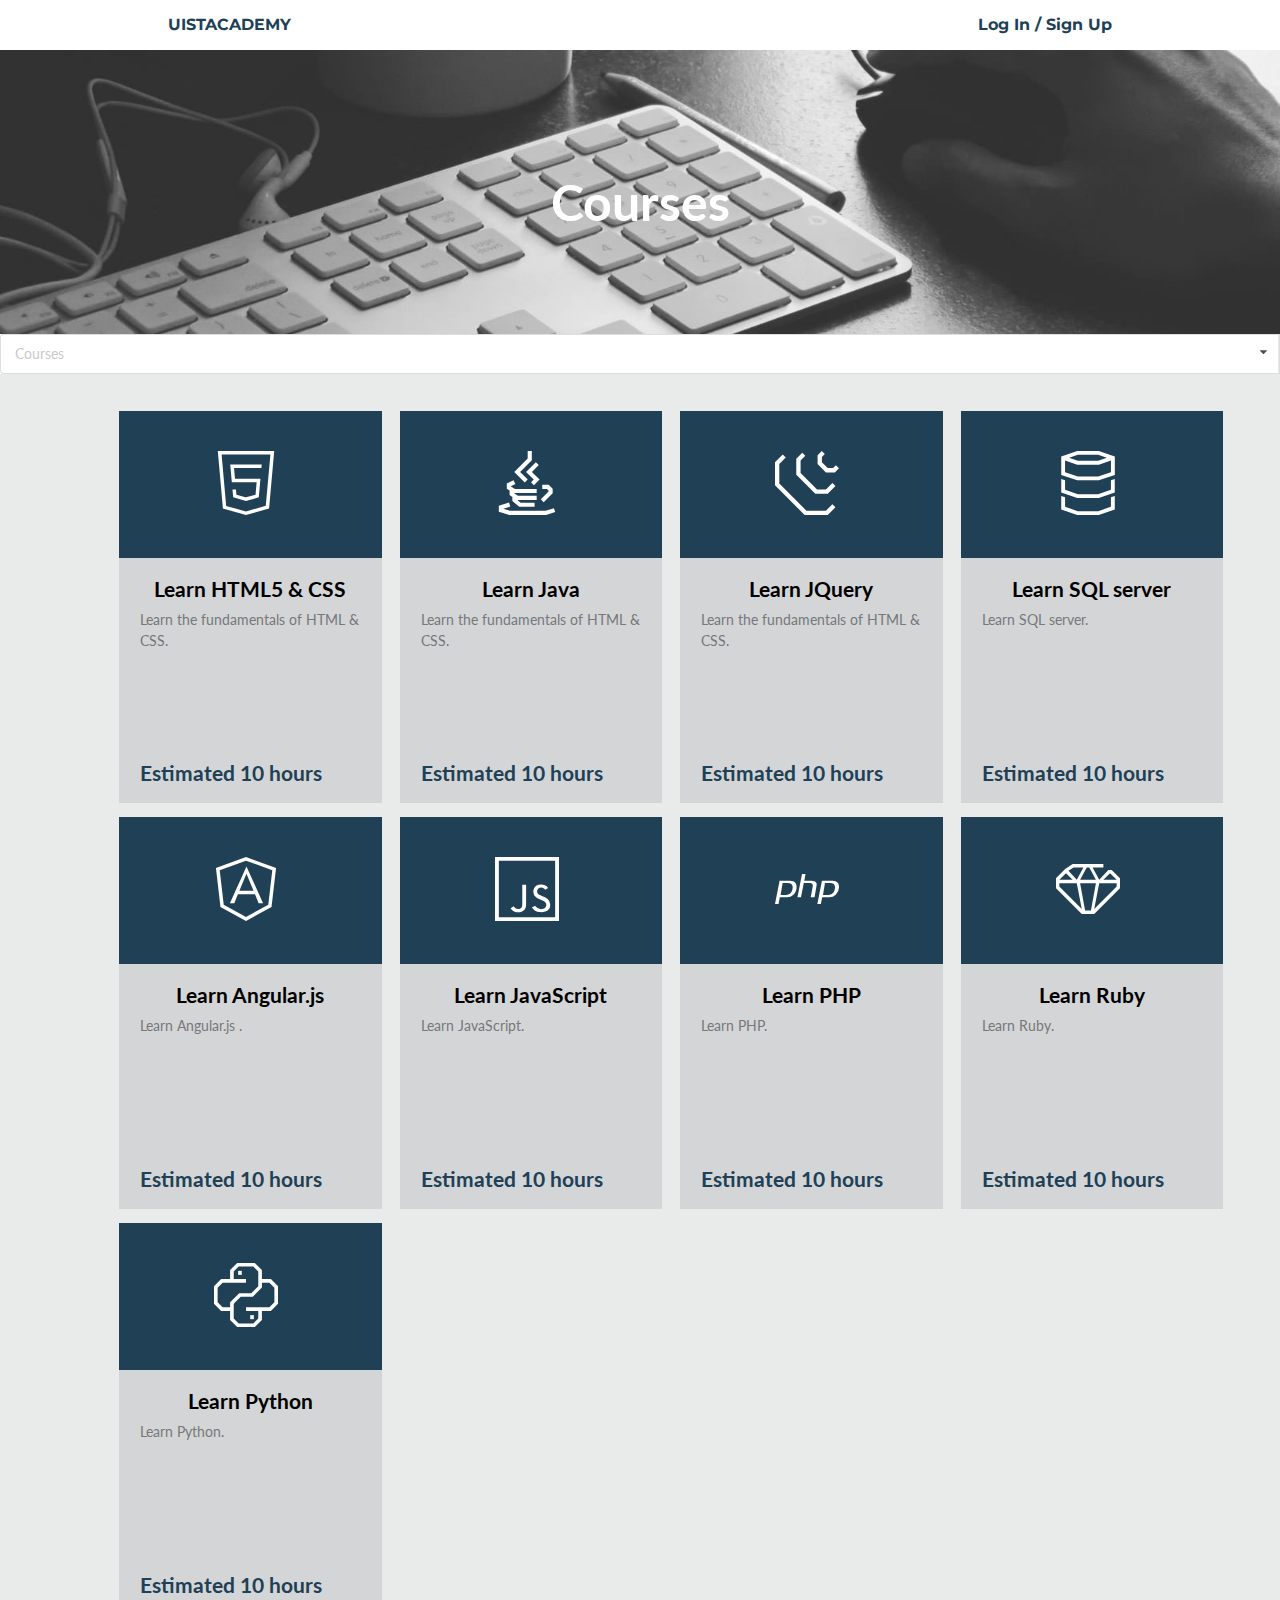
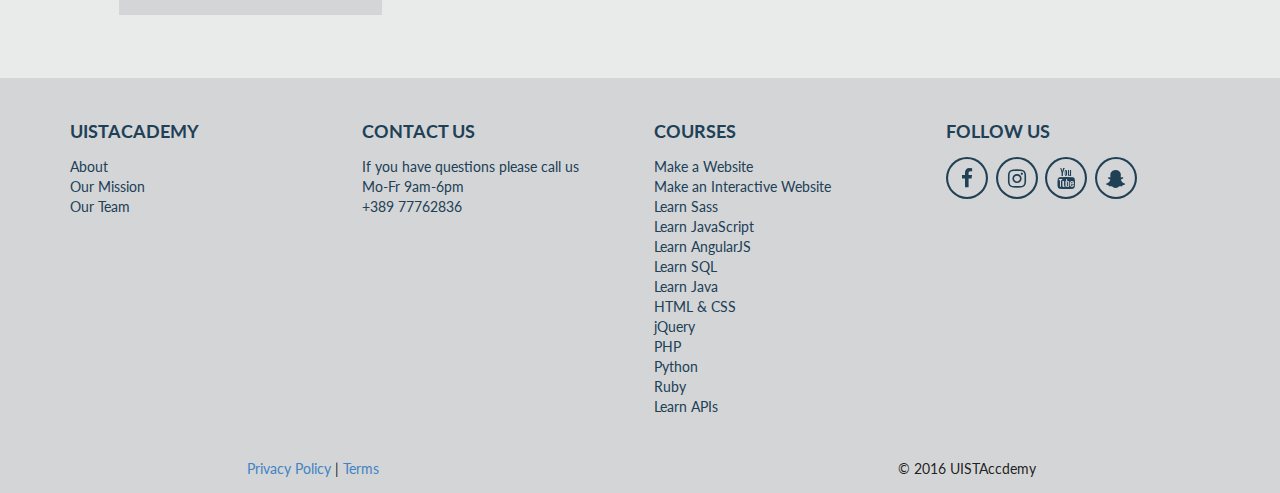
==== commit c596b0e1: "add cards after the video" ====
--- a/courses.html
+++ b/courses.html
@@ -286,11 +286,11 @@
         <div class="four wide column">
           <h3 class="footer-header">FOLLOW US</h3>
           <div class="footer-a">
-          <a><i class="facebook f large circular icon"></i></a>
-          <a><i class="instagram circular large icon"></i></a>
-          <a><i class="youtube large circular icon"></i></a>
-          <a><i class="snapchat ghost large circular icon"></i></a>
-        </div>
+            <a><i class="facebook f large circular icon"></i></a>
+            <a><i class="instagram circular large icon"></i></a>
+            <a><i class="youtube large circular icon"></i></a>
+            <a><i class="snapchat ghost large circular icon"></i></a>
+          </div>
         </div>
       </div>
     </section>
--- a/assets/style.css
+++ b/assets/style.css
@@ -146,6 +146,20 @@
 #service {
   margin: 20px 0px;
 }
+.feature {
+  margin: 5rem 0rem !important;
+}
+.card-imgs {
+ background-color: #FFFFFF !important;
+}
+.card-icon {
+  padding: 2rem 8rem;
+  color: #204056;
+}
+.cards-header {
+  text-align: center;
+  color: #000 !important;
+}
 /* BODY ENDS */
 
 /*-----------------------------------------------------------------------------------------------------------------*/
@@ -173,45 +187,37 @@
   font-family: 'Oxygen', sans-serif !important;
   padding: 1rem;
 }
-.info-elem a {
-  color: #204056;
+.footer-a a {
+  color: #204056 !important;
 }
 .footer-a {
   text-align: left;
-}
-#follow i {
-  color: #204056;
-  box-shadow: 0em 0em 0em 0.1em #204056 inset;
-}
-#follow i:hover {
+  color: #204056;
+}
+.footer-a i {
+  color: #204056;
+  box-shadow: 0em 0em 0em 0.1em #204056 inset !important;
+}
+.footer-a i:hover {
   background-color: #204056;
   color: #FFF;
 }
-#divider {
-  margin-top: 1px;
-  line-height: 1;
-  height: 0em;
-  letter-spacing: 0.05em;
-  color: rgba(0, 0, 0, 0.85);
-  -webkit-tap-highlight-color: rgba(0, 0, 0, 0);
-}
-.footer-width {
-  padding: 2em 5em;
+.footer-header {
+  text-align: left;
+  color: #204056;
+}
+#footer-row {
+  padding: 3rem 5rem;
+}
+#footer {
+  background-color: #d4d5d6;
+  margin-top: 5rem;
 }
 /* FOOTER ENDS */
 #categories {
   margin-top: 100px;
 }
-.footer-header {
-  text-align: left;
-}
-#footer-row {
-  padding: 3rem 5rem;
-}
-#footer {
-  background-color: #d4d5d6;
-  margin-top: 5rem;
-}
+
 /*-----------------------------------------------------------------------------------------------------------------*/
 /*-----------------------------------------------------------------------------------------------------------------*/
 
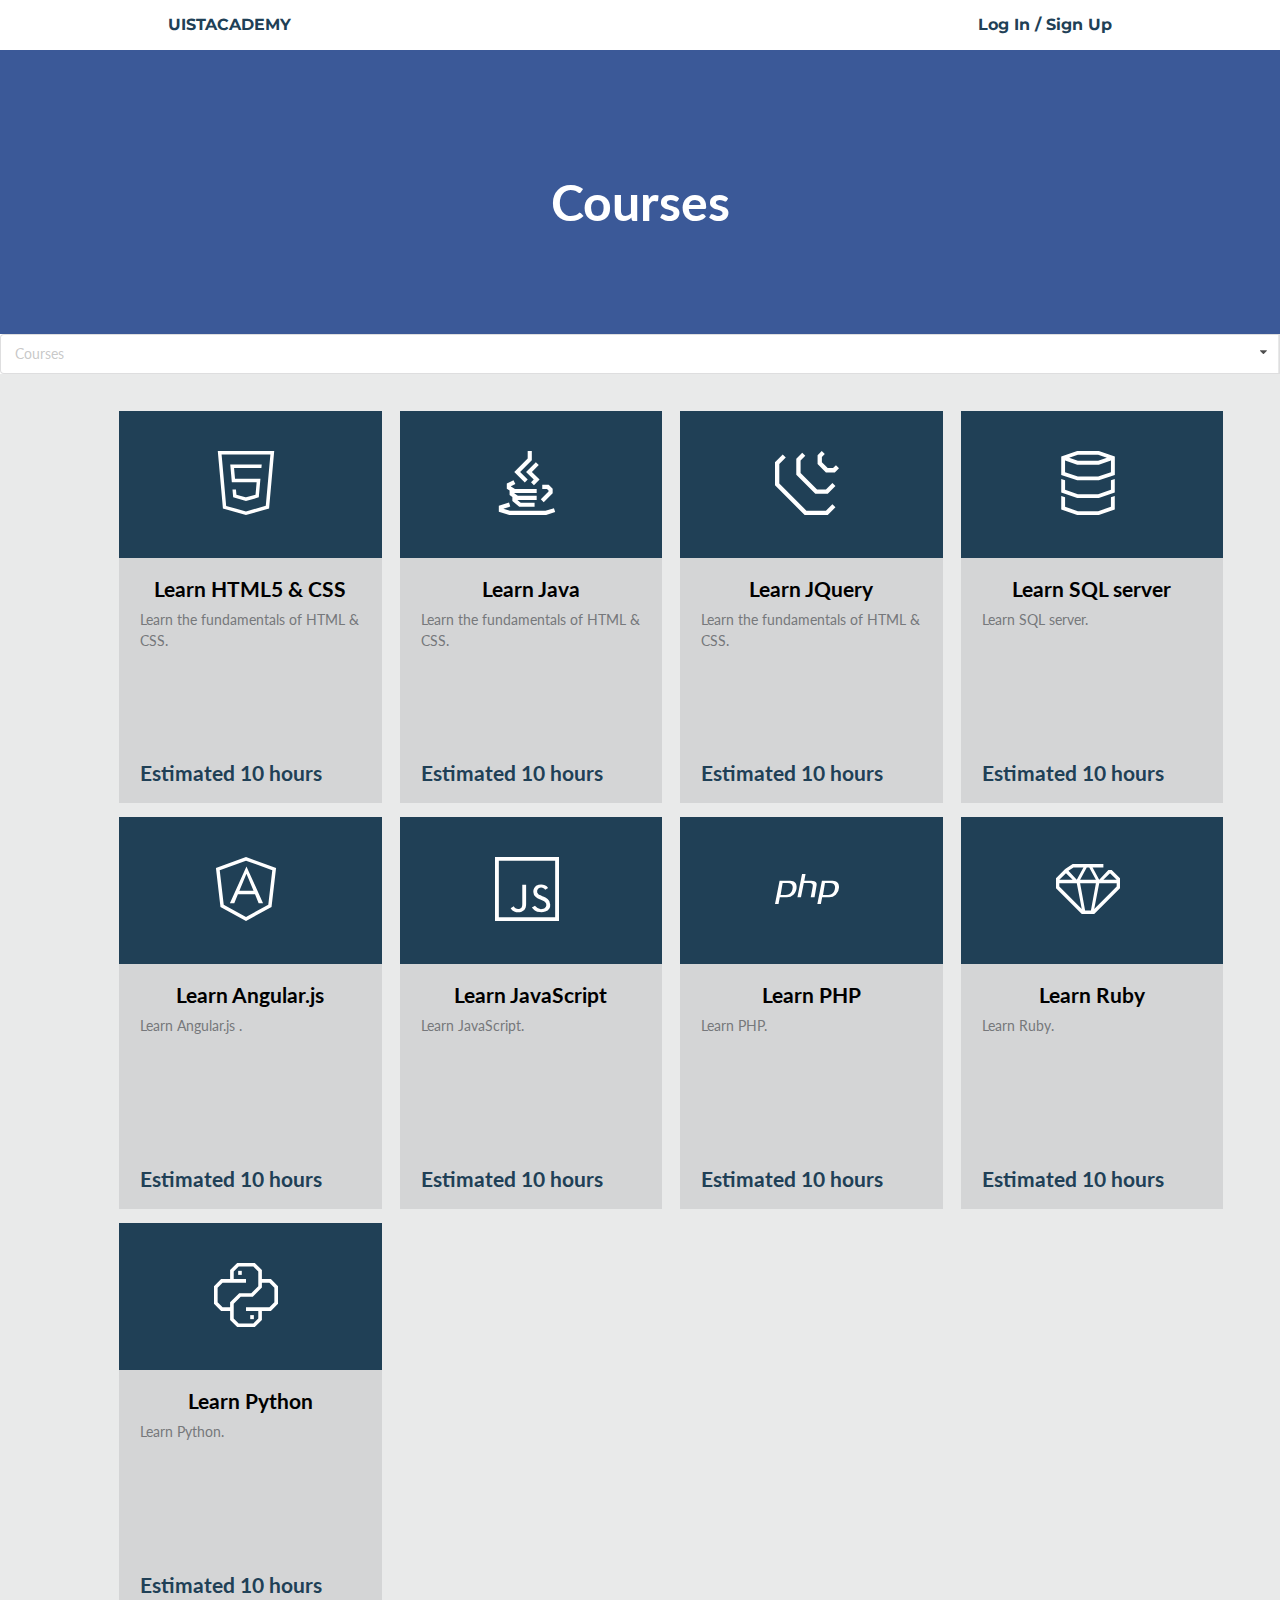
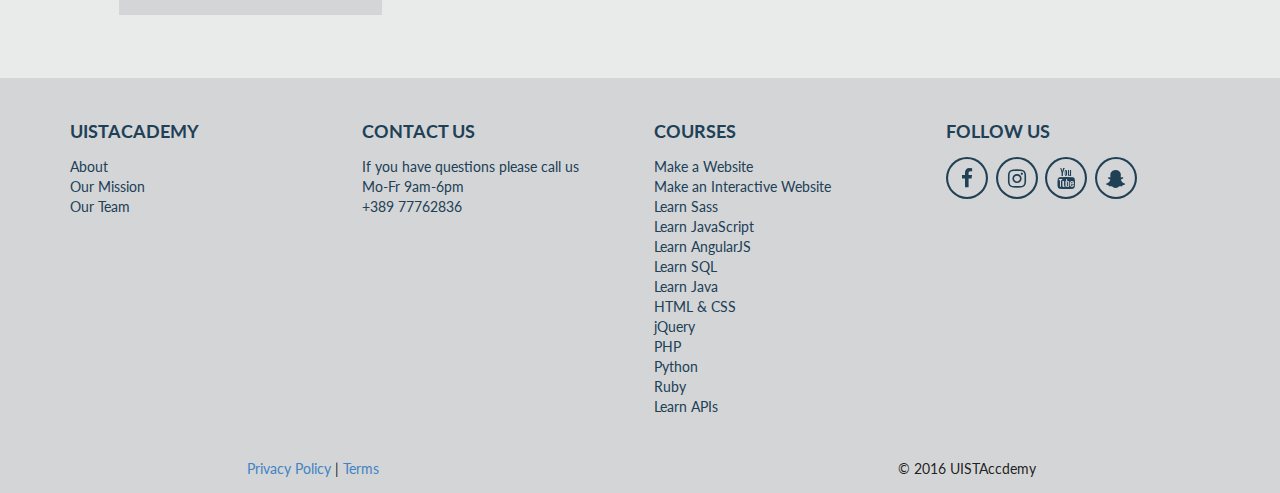
==== commit 33f8e4cc: "c" ====
--- a/courses.html
+++ b/courses.html
@@ -27,9 +27,9 @@
 <body>
   <div class="container">
     <section class="courses-img-container">
-        <!-- <div class="patternOverlay"></div> -->
+        <div class="patternOverlay"></div>
         <h1 class="ui header page-headers-h1" id="courses-h1">Courses</h1>
-        <img src="images/inner-bg.jpg" id="courses-img">
+        <!-- <img src="images/inner-bg.jpg" id="courses-img"> -->
     </section>
     <section class="sorting">
       <div class="ui grid">
--- a/assets/style.css
+++ b/assets/style.css
@@ -153,8 +153,13 @@
  background-color: #FFFFFF !important;
 }
 .card-icon {
-  padding: 2rem 8rem;
-  color: #204056;
+  color: #204056;
+  text-align:center;
+  padding: 2rem 0rem;
+}
+.icon- {
+  display: inline-block;
+  width: 100%;
 }
 .cards-header {
   text-align: center;
@@ -243,13 +248,14 @@
 }
 .patternOverlay {
   z-index: -1;
-  background-color: #1c416a;
+  /*background-color: #1c416a;*/
+  background-color: #3b5998;
   position: absolute;
   top: 0;
   left: 0;
   height: 300px;
   width: 100%;
-  opacity: 0.5;
+  /*opacity: 0.5;*/
 }
 .courses-elem-container {
   /*margin-top: 50px;
@@ -395,10 +401,14 @@
     display: block;
     width: 100%;
   }
+  .card-col {
+    display: block !important;
+    width: 100% !important;
+  }
 }
 
 /********** Extra small devices only **********/
-@media screen and (max-width: 767px) {
+@media (max-width: 767px) {
   .ui.secondary.pointing.menu {
     padding-left: 0px;
     padding-right: 0px;
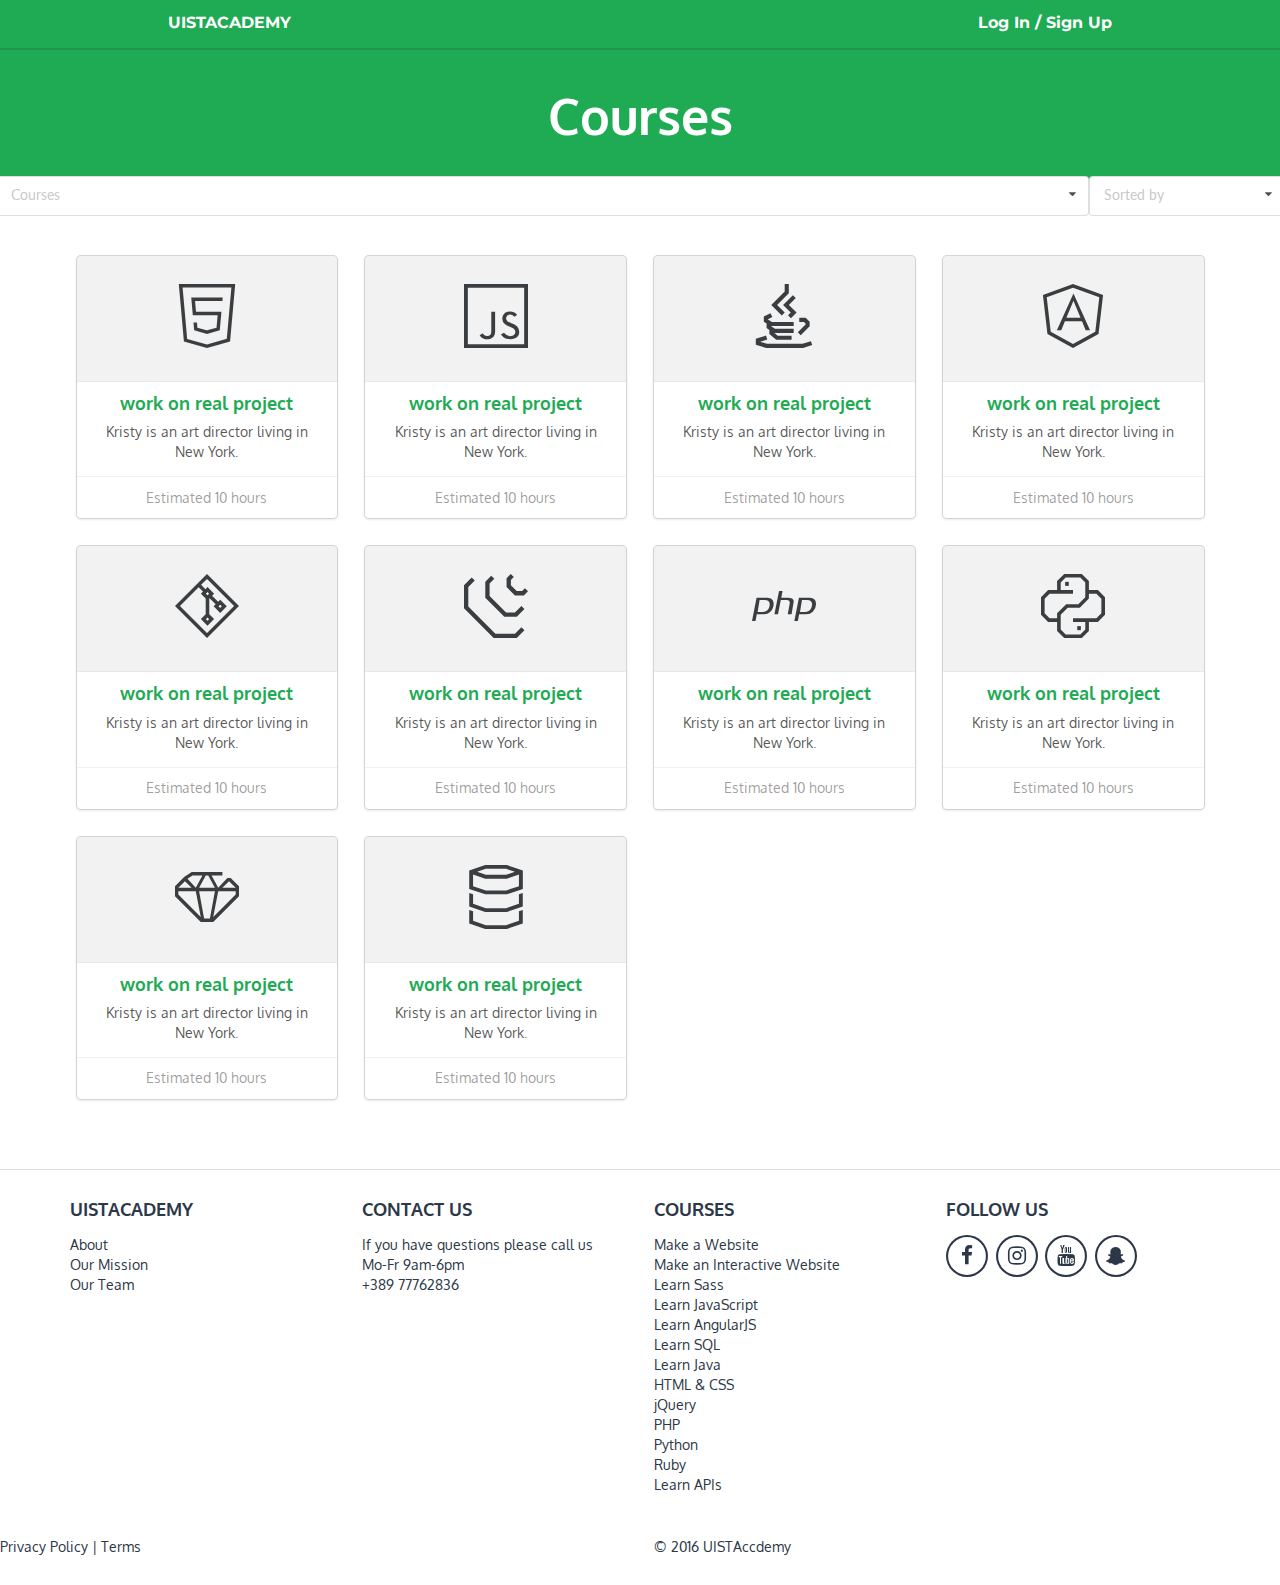
==== commit bb886faf: "adding new colors and cards" ====
--- a/courses.html
+++ b/courses.html
@@ -25,221 +25,205 @@
 
 
 <body>
-  <div class="container">
-    <section class="courses-img-container">
-        <div class="patternOverlay"></div>
-        <h1 class="ui header page-headers-h1" id="courses-h1">Courses</h1>
-        <!-- <img src="images/inner-bg.jpg" id="courses-img"> -->
-    </section>
-    <section class="sorting">
-      <div class="ui grid">
-        <div class="sixteen wide column">
-          <!-- <div class="ui segment"> -->
-            <div class="ui menu" id="sorting-menu">
-              <div class="ui fluid selection dropdown item">
-                <span class="default text">Courses</span>
-                <i class="dropdown icon"></i>
-                <div class="menu">
-                  <a class="item">Web development</a>
-                  <a class="item">Languages</a>
-                  <a class="item">API</a>
-                </div>
+  <section class="ui grid row" id="backg-h">
+   <div class="sixteen wide column">
+     <h1 id="courses-h1">Courses</h1>
+   </div>
+   <div class="sixteen wide column">
+      <div class="ui secondary  menu">
+        <div class="ui fluid search selection dropdown">
+          <input type="hidden" name="">
+          <i class="dropdown icon"></i>
+          <div class="default text">Courses</div>
+          <div class="menu">
+            <div class="item">Web Development</div>
+            <div class="item">Languages</div>
+            <div class="item">Tools</div>
+            <div class="item">APIs</div>
+          </div>
+        </div>
+        <div class="right menu">
+          <div class="ui selection dropdown">
+            <input type="hidden" name="">
+            <i class="dropdown icon"></i>
+            <div class="default text">Sorted by</div>
+            <div class="menu">
+              <div class="item" data-value="1">recently posted</div>
+              <div class="item" data-value="1">recently posted</div>
+              <div class="item" data-value="1">recently posted</div>
+            </div> 
+          </div>
+        </div>
+     </div>
+   </div>
+  </section>
+  <div class="doubling stackable column ui grid container cards-grid">
+    <div class="four column row">
+      <div class="column doubling stackable">
+          <div class="ui card cards-container">
+            <div class="image card-imgs">
+              <div class="card-icon">
+                <img src="images/svg/HTML&CSS.svg">
               </div>
-              <div class="right menu">
-                <div class="ui dropdown item">Sorted by
-                  <i class="dropdown icon"></i>
-                  <div class="menu">
-                    <a class="item">None</a>
-                    <a class="item">Most popular</a>
-                    <a class="item">recently posted</a>
-                  </div>
-                </div>
+            </div>
+            <div class="content">
+              <a class="header cards-header">work on real project</a>
+              <div class="description">
+                Kristy is an art director living in New York.
               </div>
             </div>
-          <!-- </div> -->  
-        </div>
-      </div>
-    </section>
-    <section class="courses-elem-container">
-      <div class="cards-border">
-        <div class="HTML-card">
-          <a href="" class="HTML-a">
-            <div class="cards-container">
-              <div class="cards-backg">
-                <div class="svg-logo">
-                  <svg viewBox="0 0 70.54 80" width="64" height="64" fill="#FFFFFF" xmlns="http://www.w3.org/2000/svg" aria-labelledby="title" data-reactid="73"><title data-reactid="74">Web Icon</title><path d="M0,0,6.42,72l28.81,8,28.89-8L70.54,0ZM60,68.59,35.23,75.47,10.5,68.61,4.77,4.36h61Z" data-reactid="75"></path><polygon points="17.55 39.19 48.56 39.19 47.18 54.63 35.33 57.87 34.65 57.7 23.31 54.63 22.72 48.07 18.35 48.07 19.23 57.96 35.23 62.41 51.25 57.96 53.32 34.83 21.54 34.83 20.33 21.31 54.52 21.31 54.92 16.95 15.57 16.95 17.55 39.19" data-reactid="76"></polygon></svg>
-                </div>
-                <div class="description">
-                  <div class="cards-header">Learn HTML5 &amp; CSS</div>
-                  <div class="about-cards" style="display: block;">Learn the fundamentals of HTML &amp; CSS.</div>
-                </div>
-                <dir class="cards-footer">Estimated 10 hours</dir>
-              </div>
-            </div>
-          </a>
-        </div>
-      </div>  
-
-
-      <div class="cards-border">  
-        <div class="HTML-card">
-          <a href="" class="HTML-a">
-            <div class="cards-container">
-              <div class="cards-backg">
-                <div class="svg-logo">
-                  <svg viewBox="0 0 70.46 80" width="64" height="64" fill="#FFFFFF" xmlns="http://www.w3.org/2000/svg" aria-labelledby="title"><title>Java Icon</title><polygon points="13.46 54.93 16.93 57.41 16.93 62.63 25.54 69.73 44.71 69.73 44.71 64.57 27.39 64.57 23.22 61.13 47.33 61.13 47.33 55.97 23.82 55.97 21.08 54.02 19.58 56.12 21.08 54.02 18.98 52.53 47.33 52.53 47.33 47.37 20.23 47.37 15.14 44.33 15.14 43.91 20.67 41.15 18.36 36.53 9.98 40.72 9.98 47.25 13.46 49.33 13.46 54.93"></polygon><polygon points="52.47 60.41 56.12 64.06 67.31 52.88 67.31 47.27 62.32 42.28 54.3 42.28 54.3 47.44 60.18 47.44 62.15 49.4 62.15 50.74 52.47 60.41"></polygon><polygon points="68.9 71.48 58.33 74.84 13.93 74.84 5.63 72.2 14.31 69.45 12.75 64.53 0 68.58 0 75.83 13.13 80 59.13 80 70.46 76.4 68.9 71.48"></polygon><polygon points="36.12 35.71 26.62 26.21 41.25 11.59 41.25 0 36.09 0 36.09 9.45 19.32 26.21 32.47 39.36 36.12 35.71"></polygon><polygon points="43.65 35.78 40.25 39.19 43.9 42.84 50.95 35.78 41.35 26.18 49.95 17.57 46.3 13.93 34.05 26.18 43.65 35.78"></polygon></svg>
-                </div>
-                <div class="description">
-                  <div class="cards-header">Learn Java</div>
-                  <div class="about-cards" style="display: block;">Learn the fundamentals of HTML &amp; CSS.</div>
-                </div>
-                <dir class="cards-footer">Estimated 10 hours</dir>
-              </div>
-            </div>
-          </a>
-        </div>
-      </div>  
-
-
-      <div class="cards-border">
-        <div class="HTML-card">
-          <a href="" class="HTML-a">
-            <div class="cards-container">
-              <div class="cards-backg">
-                <div class="svg-logo">
-                  <svg viewBox="0 0 80 80" width="64" height="64" fill="#FFFFFF" xmlns="http://www.w3.org/2000/svg" aria-labelledby="title"><title>JQuery Icon</title><polygon points="65.91 80 37.06 80 0 42.94 0 14.1 9.66 4.44 13.47 8.24 5.39 16.33 5.39 40.71 39.29 74.61 63.67 74.61 71.76 66.53 75.56 70.34 65.91 80"></polygon><polygon points="65.91 53.39 50.37 53.39 26.61 29.63 26.61 9.66 34.05 2.22 37.86 6.03 32 11.89 32 27.4 52.6 48 63.67 48 71.76 39.92 75.56 43.73 65.91 53.39"></polygon><polygon points="74.78 26.77 63.67 26.77 53.23 16.33 53.23 5.22 58.45 0 62.26 3.81 58.61 7.46 58.61 14.1 65.91 21.39 72.55 21.39 76.19 17.74 80 21.55 74.78 26.77"></polygon></svg>
-                </div>
-                <div class="description">
-                  <div class="cards-header">Learn JQuery</div>
-                  <div class="about-cards" style="display: block;">Learn the fundamentals of HTML &amp; CSS.</div>
-                </div>
-                <dir class="cards-footer">Estimated 10 hours</dir>
-              </div>
-            </div>
-          </a>
-        </div>
-      </div>  
-
-
-      <div class="cards-border">
-        <div class="HTML-card">
-          <a href="" class="HTML-a">
-            <div class="cards-container">
-              <div class="cards-backg">
-                <div class="svg-logo">
-                  <svg viewBox="0 0 66.92 80" width="64" height="64" fill="#FFFFFF" xmlns="http://www.w3.org/2000/svg" aria-labelledby="title"><title>SQL Icon</title><path d="M46.94,0H20L0,6.81V29.87l20,6.81h27l20-6.81V6.81ZM20.79,4.81H46.15L57.07,8.53,46.14,12.26H20.78L9.85,8.53ZM62.12,26.43h0L46.14,31.87H20.78l-16-5.44V11.89l.06,0L20,17.07h27l15.18-5.17Z"></path><polygon points="62.12 48.5 62.08 48.51 46.13 53.94 20.78 53.94 4.81 48.5 4.81 36.51 0 34.88 0 51.94 19.99 58.75 46.94 58.75 66.92 51.94 66.92 34.88 62.12 36.51 62.12 48.5"></polygon><polygon points="62.12 69.75 62.08 69.76 46.13 75.19 20.78 75.19 4.81 69.75 4.81 57.76 0 56.13 0 73.19 19.99 80 46.94 80 66.92 73.19 66.92 56.13 62.12 57.76 62.12 69.75"></polygon></svg>
-                </div>
-                <div class="description">
-                  <div class="cards-header">Learn SQL server</div>
-                  <div class="about-cards" style="display: block;">Learn SQL server.</div>
-                </div>
-                <dir class="cards-footer">Estimated 10 hours</dir>
-              </div>
-            </div>
-          </a>
-        </div>
-      </div>
-        
-
-      <div class="cards-border">
-        <div class="HTML-card">
-          <a href="" class="HTML-a">
-            <div class="cards-container">
-              <div class="cards-backg">
-                <div class="svg-logo">
-                  <svg viewBox="0 0 75.19 80" width="64" height="64" fill="#FFFFFF" xmlns="http://www.w3.org/2000/svg" aria-labelledby="title"><title>Angular JS</title><path d="M37.6,0,0,13.65,5.68,62.39,37.6,80,69.51,62.39l5.68-48.73ZM65.44,59.65,37.6,75,9.75,59.65l-5-43.07L37.6,4.64,70.46,16.58Z"></path><path d="M17.45,57.68h5.49l4.55-11H48.86l4.55,11h5.49L38.17,11.77ZM29.32,42.27,38.17,20.9,47,42.27Z"></path></svg>
-                </div>
-                <div class="description">
-                  <div class="cards-header">Learn Angular.js</div>
-                  <div class="about-cards" style="display: block;">Learn Angular.js .</div>
-                </div>
-                <dir class="cards-footer">Estimated 10 hours</dir>
-              </div>
-            </div>
-          </a>
-        </div>
-      </div>  
-
-
-      <div class="cards-border">
-        <div class="HTML-card">
-          <a href="" class="HTML-a">
-            <div class="cards-container">
-              <div class="cards-backg">
-                <div class="svg-logo">
-                  <svg viewBox="0 0 80 80" width="64" height="64" fill="#FFFFFF" xmlns="http://www.w3.org/2000/svg" aria-labelledby="title"><title>Javascript Icon</title><path d="M0,0V80H80V0ZM75.2,75.2H4.8V4.8H75.2Z"></path><path id="_Path_" data-name="&lt;Path&gt;" d="M62.34,63.7a6.26,6.26,0,0,1-1.95,1,9.19,9.19,0,0,1-9.83-3c-.2-.24-.39-.49-.57-.75l-3.86,2.24a11.78,11.78,0,0,0,3.62,3.63A13.9,13.9,0,0,0,56,68.9a16.17,16.17,0,0,0,6.86-.65A8.67,8.67,0,0,0,68,64.31,9.12,9.12,0,0,0,69,59.24a8.46,8.46,0,0,0-3.25-6.61,24.34,24.34,0,0,0-5.53-3.13L59.11,49c-1-.43-2-.88-3-1.38a9.48,9.48,0,0,1-2.14-1.48,4.69,4.69,0,0,1-1.25-4.42,4.44,4.44,0,0,1,3.18-3.3,6.5,6.5,0,0,1,3.41,0,6,6,0,0,1,3.48,2.48l3.58-2.3a8.92,8.92,0,0,0-4-3.36,12.64,12.64,0,0,0-7.86-.51A8.25,8.25,0,0,0,49,38.63a8.72,8.72,0,0,0-1.08,5.15,8.46,8.46,0,0,0,2.75,6,18.43,18.43,0,0,0,5.05,3.07l.94.42c1.35.6,2.75,1.22,4.11,1.88a8,8,0,0,1,2,1.45,4.66,4.66,0,0,1-.49,7.13Z"></path><path id="_Path_2" data-name="&lt;Path&gt;" d="M24,68a12.84,12.84,0,0,0,9.26.33,7.43,7.43,0,0,0,5-5,13.89,13.89,0,0,0,.64-4.61V34.79h-4.8v4.16q0,9.84,0,19.68a14.68,14.68,0,0,1-.16,2.17,4.44,4.44,0,0,1-2.25,3.53,6,6,0,0,1-6.07-.25,6.74,6.74,0,0,1-2-2.2l-.14-.22L19.55,64A9.41,9.41,0,0,0,24,68Z"></path></svg>
-                </div>
-                <div class="description">
-                  <div class="cards-header">Learn JavaScript</div>
-                  <div class="about-cards" style="display: block;">Learn JavaScript.</div>
-                </div>
-                <dir class="cards-footer">Estimated 10 hours</dir>
-              </div>
-            </div>
-          </a>
-        </div>
-      </div>
-        
-
-      <div class="cards-border">
-        <div class="HTML-card">
-          <a href="" class="HTML-a">
-            <div class="cards-container">
-              <div class="cards-backg">
-                <div class="svg-logo">
-                  <svg viewBox="0 0 100 46.58" width="64" height="64" fill="#FFFFFF" xmlns="http://www.w3.org/2000/svg" aria-labelledby="title"><title>PHP Icon</title><path d="M18.05,36.22a14.77,14.77,0,0,0,10.73-4.09,16.63,16.63,0,0,0,5-12.29c0-5.93-3.28-9-10-9.46H7.15L0,46.58H5.51l2-10.37ZM11.89,14h8c4.75,0,7.82,2.49,7.82,6.34v.11c-.57,9.73-5.66,11.6-10.57,12.14H8.79Z"></path><path d="M65,17.54a5.15,5.15,0,0,0-.77-4.33c-1.25-1.63-3.78-2.61-7.3-2.84H45.78L47.75,0H42.22L35.06,36.21h5.52L45,14h9c1.3,0,3.16.16,4.27,1.51s.81,3.41.55,4.71l-3,16h6Z"></path><path d="M84.23,36.22A14.79,14.79,0,0,0,95,32.12a16.63,16.63,0,0,0,5-12.29c0-5.93-3.28-9-10-9.46H73.33L66.17,46.58h5.51l2-10.37ZM78.07,14h8c4.75,0,7.82,2.49,7.82,6.34v.11c-.57,9.73-5.67,11.6-10.57,12.14H75Z"></path></svg>
-                </div>
-                <div class="description">
-                  <div class="cards-header">Learn PHP</div>
-                  <div class="about-cards" style="display: block;">Learn PHP.</div>
-                </div>
-                <dir class="cards-footer">Estimated 10 hours</dir>
-              </div>
-            </div>
-          </a>
-        </div>
-      </div>  
-
-
-      <div class="cards-border">
-        <div class="HTML-card">
-          <a href="" class="HTML-a">
-            <div class="cards-container">
-              <div class="cards-backg">
-                <div class="svg-logo">
-                  <svg viewBox="0 0 102.65 80" width="64" height="64" fill="#FFFFFF" xmlns="http://www.w3.org/2000/svg" aria-labelledby="title"><title>Ruby Icon</title><path d="M102.65,22.67,89.33,9.33H84l-14.67,16-10.67-20H76V0H26.78L14.67,8,0,22.67v16L41.31,80h20l41.33-41.33Zm-97.33,8h28l8,41.33-36-36Zm33.35,0H64l-8,44H46.67Zm30.65,0h28V36l-36,36ZM76,25.33,86.67,14.67,97.31,25.33Zm-37.33,0,10.65-20h4L64,25.33Zm-5.35,0L20,10.67l8-5.33H44Zm-6.67,0H5.33L16,14.67Z"></path></svg>
-                </div>
-                <div class="description">
-                  <div class="cards-header">Learn Ruby</div>
-                  <div class="about-cards" style="display: block;">Learn Ruby.</div>
-                </div>
-                <dir class="cards-footer">Estimated 10 hours</dir>
-              </div>
-            </div>
-          </a>
-        </div>
-      </div>  
-
-
-      <div class="cards-border">
-        <div class="HTML-card">
-          <a href="" class="HTML-a">
-            <div class="cards-container">
-              <div class="cards-backg">
-                <div class="svg-logo">
-                  <svg viewBox="0 0 80 80" width="64" height="64" fill="#FFFFFF" xmlns="http://www.w3.org/2000/svg" aria-labelledby="title"><title>Python Icon</title><path d="M71.13,20.13H59.87V8.87L51,0H29L20.13,8.87V20.13H8.87L0,29V51l8.87,8.87H20.13V71.13L29,80H51l8.87-8.87V59.87H71.13L80,51V29ZM10.75,55.35,4.53,49.13V30.87l6.22-6.22H40V20.13H24.65V10.75l6.22-6.22H49.13l6.22,6.22V28.91L46.6,37.74H31.52L20.13,49.13v6.22Zm64.72-6.22-6.22,6.22H40v4.53H55.35v9.38l-6.22,6.22H30.87l-6.22-6.22V51l8.74-8.74h15.1l11.38-11.5V24.65h9.38l6.22,6.22Z"></path><rect x="30.19" y="9.81" width="4.53" height="5.03"></rect><rect x="45.28" y="65.16" width="4.53" height="5.03"></rect></svg>
-                </div>
-                <div class="description">
-                  <div class="cards-header">Learn Python</div>
-                  <div class="about-cards" style="display: block;">Learn Python.</div>
-                </div>
-                <dir class="cards-footer">Estimated 10 hours</dir>
-              </div>
-            </div>
-          </a>
-        </div>
-      </div>  
-    </section>
+            <div class="extra content">Estimated 10 hours</div>
+          </div>
+      </div>
+      <div class="column doubling stackable">
+        <div class="ui card cards-container">
+          <div class="image card-imgs">
+            <div class="card-icon">
+              <img src="images/svg/JS.svg">
+            </div>
+          </div>
+          <div class="content">
+            <a class="header cards-header">work on real project</a>
+            <div class="description">
+              Kristy is an art director living in New York.
+            </div>
+          </div>
+          <div class="extra content">Estimated 10 hours</div>
+        </div>
+      </div>
+      <div class="column doubling stackable">
+        <div class="ui card cards-container">
+          <div class="image card-imgs">
+            <div class="card-icon">
+              <img src="images/svg/JAVA.svg">
+            </div>
+          </div>
+          <div class="content">
+            <a class="header cards-header">work on real project</a>
+            <div class="description">
+              Kristy is an art director living in New York.
+            </div>
+          </div>
+          <div class="extra content">Estimated 10 hours</div>
+        </div>
+      </div>
+      <div class="column doubling stackable">
+        <div class="ui card cards-container">
+          <div class="image card-imgs">
+            <div class="card-icon">
+            <img src="images/svg/ANGULAR.svg">
+            </div>
+          </div>
+          <div class="content">
+            <a class="header cards-header">work on real project</a>
+            <div class="description">
+              Kristy is an art director living in New York.
+            </div>
+          </div>
+          <div class="extra content">Estimated 10 hours</div>
+        </div>
+      </div>
+    </div>
+    <div class="four column row">
+      <div class="column doubling stackable">
+        <div class="ui card cards-container">
+          <div class="image card-imgs">
+            <div class="card-icon">
+            <img src="images/svg/GIT.svg">
+            </div>
+          </div>
+          <div class="content">
+            <a class="header cards-header">work on real project</a>
+            <div class="description">
+              Kristy is an art director living in New York.
+            </div>
+          </div>
+          <div class="extra content">Estimated 10 hours</div>
+        </div>
+      </div>
+      <div class="column doubling stackable">
+        <div class="ui card cards-container">
+          <div class="image card-imgs">
+            <div class="card-icon">
+            <img src="images/svg/JQUERY.svg">
+            </div>
+          </div>
+          <div class="content">
+            <a class="header cards-header">work on real project</a>
+            <div class="description">
+              Kristy is an art director living in New York.
+            </div>
+          </div>
+          <div class="extra content">Estimated 10 hours</div>
+        </div>
+      </div>
+      <div class="column doubling stackable">
+        <div class="ui card cards-container">
+          <div class="image card-imgs">
+            <div class="card-icon">
+            <img src="images/svg/PHP.svg">
+            </div>
+          </div>
+          <div class="content">
+            <a class="header cards-header">work on real project</a>
+            <div class="description">
+              Kristy is an art director living in New York.
+            </div>
+          </div>
+          <div class="extra content">Estimated 10 hours</div>
+        </div>
+      </div>
+      <div class="column doubling stackable">
+        <div class="ui card cards-container">
+          <div class="image card-imgs">
+            <div class="card-icon">
+            <img src="images/svg/PYTHON.svg">
+            </div>
+          </div>
+          <div class="content">
+            <a class="header cards-header">work on real project</a>
+            <div class="description">
+              Kristy is an art director living in New York.
+            </div>
+          </div>
+          <div class="extra content">Estimated 10 hours</div>
+        </div>
+      </div>
+    </div>
+    <div class="four column row">  
+      <div class="column doubling stackable">
+        <div class="ui card cards-container">
+          <div class="image card-imgs">
+            <div class="card-icon">
+            <img src="images/svg/RUBY.svg">
+            </div>
+          </div>
+          <div class="content">
+            <a class="header cards-header">work on real project</a>
+            <div class="description">
+              Kristy is an art director living in New York.
+            </div>
+          </div>
+          <div class="extra content">Estimated 10 hours</div>
+        </div>
+      </div>
+      <div class="column doubling stackable">
+        <div class="ui card cards-container">
+          <div class="image card-imgs">
+            <div class="card-icon">
+            <img src="images/svg/SQL.svg">
+            </div>
+          </div>
+          <div class="content">
+            <a class="header cards-header">work on real project</a>
+            <div class="description">
+              Kristy is an art director living in New York.
+            </div>
+          </div>
+          <div class="extra content">Estimated 10 hours</div>
+        </div>
+      </div>
+    </div>  
   </div>
 </body>
 
--- a/assets/style.css
+++ b/assets/style.css
@@ -1,28 +1,32 @@
 /* START */
 body {
-  background-color: #e9eaea !important;
-  font-family: "Oxygen","Oxygen","Segoe UI","Helvetica Neue",sans-serif;
+  background-color: #FFFFFF !important;
+  font-family: "Oxygen","Oxygen","Segoe UI","Helvetica Neue",sans-serif !important;
   box-sizing: border-box;
 }
 
+h1, h2, h3, .content > .header {
+  font-family: "Oxygen","Oxygen","Segoe UI","Helvetica Neue",sans-serif !important;
+  color: #1fab54 !important;
+}
 /*-----------------------------------------------------------------------------------------------------------------*/
 /*-----------------------------------------------------------------------------------------------------------------*/
 
 /* HEADER */
 .ui.secondary.pointing.menu {
   z-index: 999;
-  background-color: #FFFFFF !important;
+  background-color: #1fab54 !important;
   height: 50px;
   padding-left: 150px;
   padding-right: 150px;
-  box-shadow: none;
-  border: none !important;
+  /*box-shadow: none;*/
+  /*border: none !important;*/
 }
 .top.fixed a {
   font-weight: bold !important;
   padding-bottom: 17px !important;
   font-family: Montserrat !important;
-  color: #204056 !important;
+  color: #FFFFFF !important;
   font-size: 16px;
 }
 /* HEADER ENDS */
@@ -31,6 +35,9 @@
 /*-----------------------------------------------------------------------------------------------------------------*/
 
 /* BODY STARTS */
+.container {
+
+}
 .fullscreen-container {
   position: relative;
   top: 0;
@@ -79,7 +86,7 @@
   font-weight: bold;
 }
 #singup-header {
-  color: #FFFFFF;
+  color: #FFFFFF !important;
   text-align: center;
   font-weight: normal;
 }
@@ -93,6 +100,10 @@
   margin-left: auto;
   margin-right: auto;
 }
+#feature-header {
+  text-align: left;
+  text-decoration: underline;
+}
 .ui.input.signup{
   display: block; 
 }
@@ -114,7 +125,7 @@
 }
 #signup-button:hover {
   background-color: #FFFFFF;
-  color: #204056;
+  color: #1fab54;
   border-radius: 0px !important;
 }
 .fg-logo {
@@ -129,7 +140,7 @@
   background-image: none;
 }
 .about-backg {
-  background-color: #FFFFFF;
+  background-color: #FAFAFA;
   margin: 20px 0px;
 }
 .about-width {
@@ -150,10 +161,10 @@
   margin: 5rem 0rem !important;
 }
 .card-imgs {
- background-color: #FFFFFF !important;
+ /*background-color: #1fab54 !important;*/
 }
 .card-icon {
-  color: #204056;
+  color: rgb(59, 62, 64);
   text-align:center;
   padding: 2rem 0rem;
 }
@@ -165,48 +176,16 @@
   text-align: center;
   color: #000 !important;
 }
+.cards-container {
+  /*border: none !important;
+  box-shadow: none !important;*/
+}
 /* BODY ENDS */
 
 /*-----------------------------------------------------------------------------------------------------------------*/
 /*-----------------------------------------------------------------------------------------------------------------*/
 
 /* FOOTER STARTS */
-#footer-container {
-  margin-top: 50px;
-  margin-bottom: -5px;
-  background-color: #d4d5d6;
-}
-.info {
-  display: -webkit-box;
-}
-.info > .info-elem {
-  -webkit-box-flex: 1;
-  -webkit-flex: 1 1 auto;
-  flex: 1 1 auto;
-  -ms-flex: 1 1 0px;
-  /* Solves #2550 MS Flex */
-  margin: 0em;
-  min-width: 0px;
-  background-color: transparent;
-  color: #204056;
-  font-family: 'Oxygen', sans-serif !important;
-  padding: 1rem;
-}
-.footer-a a {
-  color: #204056 !important;
-}
-.footer-a {
-  text-align: left;
-  color: #204056;
-}
-.footer-a i {
-  color: #204056;
-  box-shadow: 0em 0em 0em 0.1em #204056 inset !important;
-}
-.footer-a i:hover {
-  background-color: #204056;
-  color: #FFF;
-}
 .footer-header {
   text-align: left;
   color: #204056;
@@ -215,13 +194,24 @@
   padding: 3rem 5rem;
 }
 #footer {
-  background-color: #d4d5d6;
+  background-color: #FFFFFF;
   margin-top: 5rem;
+  border-top: 1px solid #DDDDDD;
+}
+#footer *, a {
+  color: #2C3747 !important;
+  text-align: left;
+}
+#footer i {
+  box-shadow: #FFFFFF;
+  text-align: center;
+  box-shadow: 0em 0em 0em 0.1em #2C3747 inset !important;
+}
+#footer i:hover {
+  -webkit-transform: translateY(-3px);
+  transform: translateY(-3px);
 }
 /* FOOTER ENDS */
-#categories {
-  margin-top: 100px;
-}
 
 /*-----------------------------------------------------------------------------------------------------------------*/
 /*-----------------------------------------------------------------------------------------------------------------*/
@@ -233,10 +223,13 @@
   margin-top: 50px;
 }
 #courses-h1 {
-  padding-top: 120px;
-  margin-top: 0px !important;
+  text-align: center;
+  padding-top: 6rem;
   color: #FFFFFF !important;
-  position: relative;
+  font-size: 50px;
+}
+.cards-grid {
+  margin-top: 5rem !important;
 }
 #courses-img {
   top: 0;
@@ -257,106 +250,9 @@
   width: 100%;
   /*opacity: 0.5;*/
 }
-.courses-elem-container {
-  /*margin-top: 50px;
-  max-width: 83.125rem;
-  width: 83.125rem;
-  padding: 2rem 3rem;
-  margin: 0 auto;
-  -webkit-box-direction: normal;
-  -ms-flex-direction: row;
-  flex-direction: row;*/
-  margin-left: 8rem;
-}
-.card-img {
-  background-color: #204056 !important;
-}
-.HTML-card {
-  display: inline-block;
-  width: 18.75rem;
-}
-.HTML-card::before {
-  -webkit-transition: opacity .25s ease-in;
-  transition: opacity .25s ease-in;
-  content: "";
-  position: absolute;
-  top: 0;
-  left: 0;
-  bottom: 0;
-  right: 0;
-  width: 100%;
-  height: 100%;
-  z-index: -1;
-  pointer-events: none;
-  box-shadow: 0 1px 3px rgba(0,0,0,0.12),0 1px 2px rgba(0,0,0,0.24);
-  opacity: 0;
-}
-.HTML-a {
-  color: #204056;
-  text-decoration: none;
-}
-.cards-container {
-  height: 100%;
-}
-.cards-backg {
-  position: relative;
-  background-color: #204056;
-  height: 10.5rem;
-  -webkit-transition: background-color .25s ease-in;
-  transition: background-color .25s ease-in;
-}
-.description {
-  padding: 1.25rem 1.5rem;
-  overflow: hidden;
-  line-height: 1.5rem;
-  height: 13rem;
-  color: #76787B;
-  display: block;
-}
-.cards-header {
-  -webkit-transition: color .25s ease-in;
-  transition: color .25s ease-in;
-  margin-bottom: 0.75rem;
-  color: #204056;
-  font-weight: bold;
-  font-size: 1.5rem;
-  -webkit-font-smoothing: antialiased;
-  display: block;
-}
-.cards-footer {
-  padding: 0 1.5rem 1.5rem 1.5rem;
-  font-size: 1rem;
-  color: #204056;
-  font-weight: bold;
-  font-size: 1.5rem;
-  -webkit-font-smoothing: antialiased;
-  display: block;
-}
-.svg-logo {
-  padding: 40px 95px;
-}
-.cards-border {
-  position: relative;
-  width: 18.75rem;
-  height: 28rem;
-  background-color: #d4d5d6;
-  z-index: 0;
-  display: inline-block;
-  margin: 0.5rem;
-}
-.cards-border:hover {
-  box-shadow: 1px 1px 15px #888888;
-  -webkit-transform: translateY(-3px);
-  transform: translateY(-3px);
-}
-.sorting {
-  width: 100%;
-  margin-bottom: 30px;
-}
-#sorting-menu {
-  border: none;
-  border-radius: 0px;
-  box-shadow: none;
+#backg-h {
+  background-color: #1fab54;
+  height: 200px;
 }
 /* Courses page ends */
 
@@ -402,8 +298,11 @@
     width: 100%;
   }
   .card-col {
-    display: block !important;
+    /*display: block !important;*/
     width: 100% !important;
+  }
+  #footer-col-1, #footer-col-2, #footer-col-3, #footer-col-4{
+    margin-bottom: 10px;
   }
 }
 
@@ -424,6 +323,9 @@
     display: block;
     width: 100%;
   }
+  .footer-header, .footer-a {
+    text-align: center;
+  }
 }
 
 
@@ -449,7 +351,6 @@
   }
 }
 
-
 /* END */
 
 
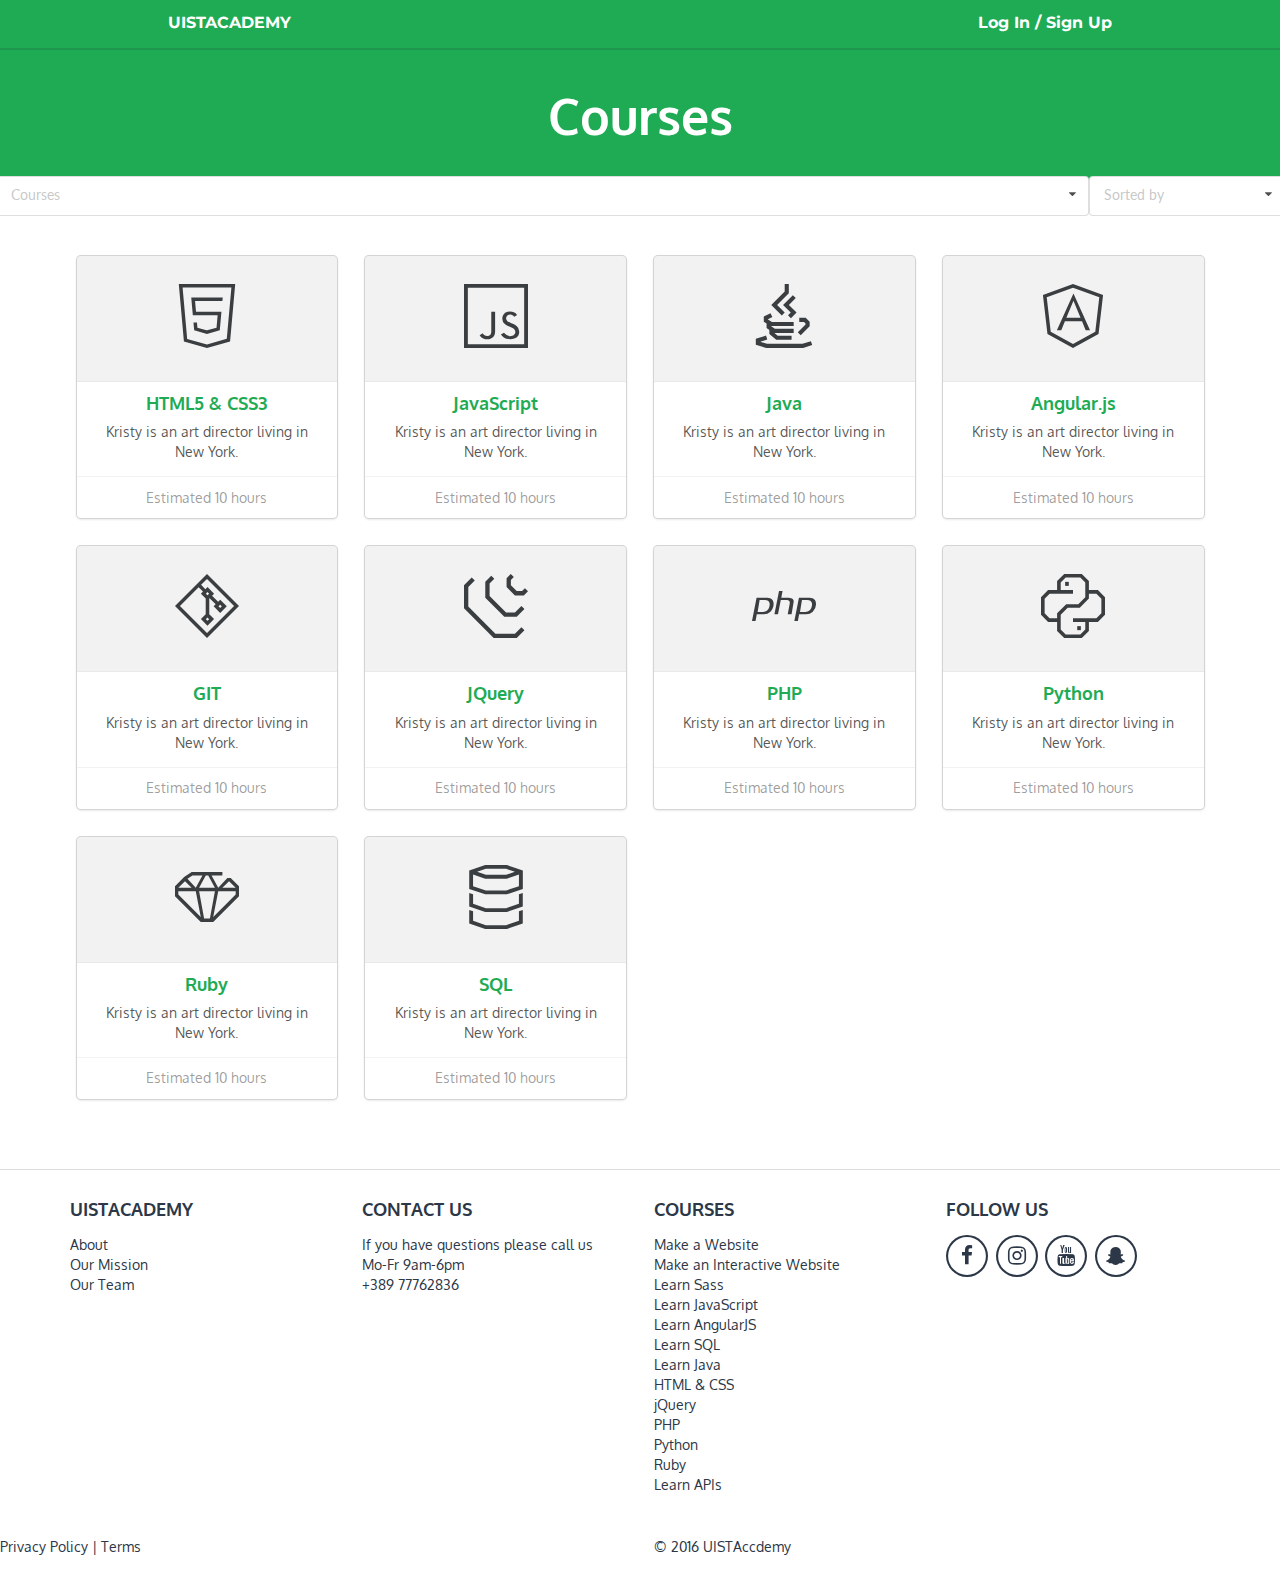
==== commit 58cc59f5: "adding headers to the cards" ====
--- a/courses.html
+++ b/courses.html
@@ -67,7 +67,7 @@
               </div>
             </div>
             <div class="content">
-              <a class="header cards-header">work on real project</a>
+              <a class="header cards-header">HTML5 &amp; CSS3 </a>
               <div class="description">
                 Kristy is an art director living in New York.
               </div>
@@ -83,7 +83,7 @@
             </div>
           </div>
           <div class="content">
-            <a class="header cards-header">work on real project</a>
+            <a class="header cards-header">JavaScript</a>
             <div class="description">
               Kristy is an art director living in New York.
             </div>
@@ -99,7 +99,7 @@
             </div>
           </div>
           <div class="content">
-            <a class="header cards-header">work on real project</a>
+            <a class="header cards-header">Java</a>
             <div class="description">
               Kristy is an art director living in New York.
             </div>
@@ -115,7 +115,7 @@
             </div>
           </div>
           <div class="content">
-            <a class="header cards-header">work on real project</a>
+            <a class="header cards-header">Angular.js</a>
             <div class="description">
               Kristy is an art director living in New York.
             </div>
@@ -133,7 +133,7 @@
             </div>
           </div>
           <div class="content">
-            <a class="header cards-header">work on real project</a>
+            <a class="header cards-header">GIT</a>
             <div class="description">
               Kristy is an art director living in New York.
             </div>
@@ -149,7 +149,7 @@
             </div>
           </div>
           <div class="content">
-            <a class="header cards-header">work on real project</a>
+            <a class="header cards-header">JQuery</a>
             <div class="description">
               Kristy is an art director living in New York.
             </div>
@@ -165,7 +165,7 @@
             </div>
           </div>
           <div class="content">
-            <a class="header cards-header">work on real project</a>
+            <a class="header cards-header">PHP</a>
             <div class="description">
               Kristy is an art director living in New York.
             </div>
@@ -181,7 +181,7 @@
             </div>
           </div>
           <div class="content">
-            <a class="header cards-header">work on real project</a>
+            <a class="header cards-header">Python</a>
             <div class="description">
               Kristy is an art director living in New York.
             </div>
@@ -199,7 +199,7 @@
             </div>
           </div>
           <div class="content">
-            <a class="header cards-header">work on real project</a>
+            <a class="header cards-header">Ruby</a>
             <div class="description">
               Kristy is an art director living in New York.
             </div>
@@ -215,7 +215,7 @@
             </div>
           </div>
           <div class="content">
-            <a class="header cards-header">work on real project</a>
+            <a class="header cards-header">SQL</a>
             <div class="description">
               Kristy is an art director living in New York.
             </div>
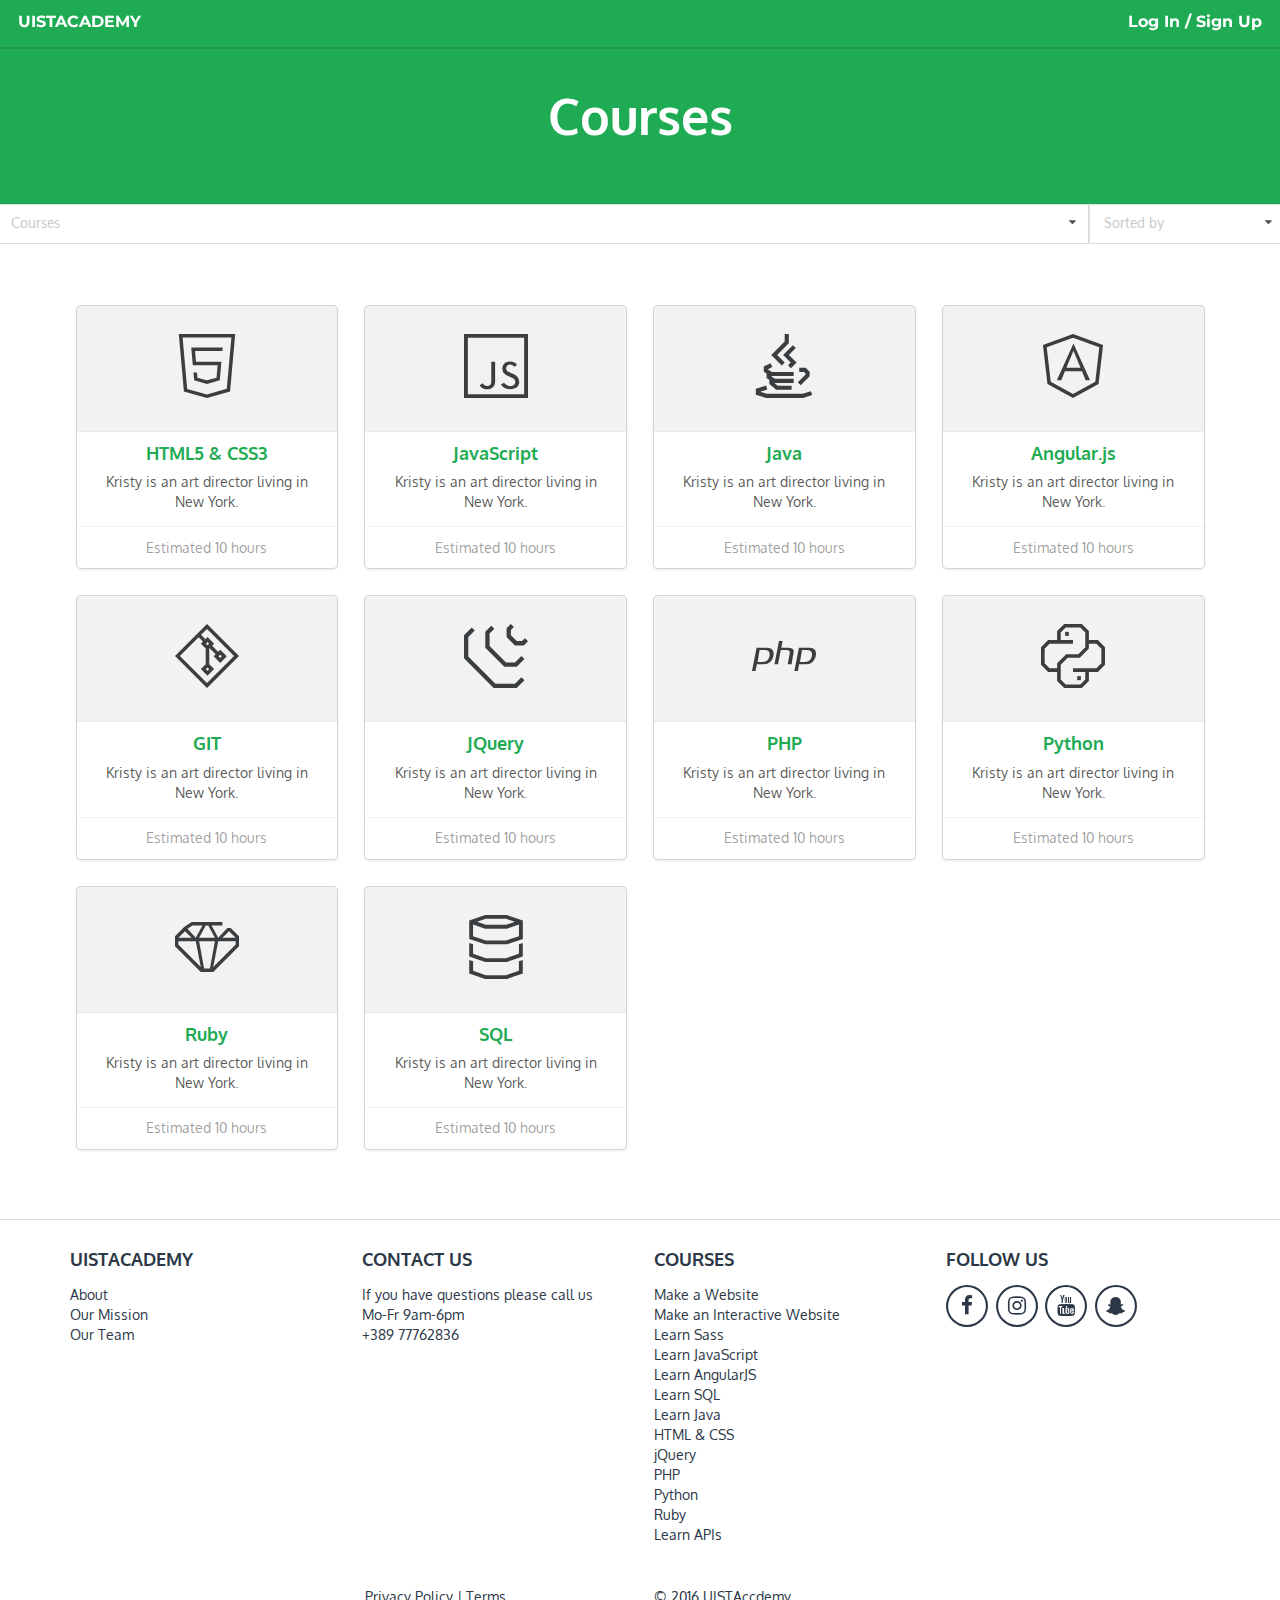
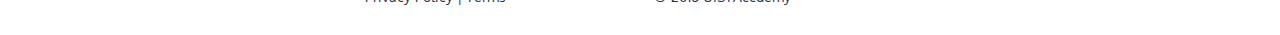
==== commit 212a3ca0: "changes in navbar and adding other pages" ====
--- a/courses.html
+++ b/courses.html
@@ -12,7 +12,7 @@
 
 <!-- HEADER STARTS -->
 <header>
-  <div class="ui secondary top fixed pointing menu">
+  <div class="ui secondary top fixed pointing menu" id="navbar">
     <!-- <a href="" class="item">Courses<i class="dropdown icon"></i></a>
     <a class="item"><i class="search icon"></i></a> -->
     <a href="index.html" class="item ui center aligned segment" id="logo">UISTACADEMY</a>
@@ -29,9 +29,9 @@
    <div class="sixteen wide column">
      <h1 id="courses-h1">Courses</h1>
    </div>
-   <div class="sixteen wide column">
+   <div class="sixteen wide column" id="sorting-menu">
       <div class="ui secondary  menu">
-        <div class="ui fluid search selection dropdown">
+        <div class="ui fluid search selection dropdown courses-dropdown">
           <input type="hidden" name="">
           <i class="dropdown icon"></i>
           <div class="default text">Courses</div>
@@ -43,7 +43,7 @@
           </div>
         </div>
         <div class="right menu">
-          <div class="ui selection dropdown">
+          <div class="ui selection dropdown courses-dropdown">
             <input type="hidden" name="">
             <i class="dropdown icon"></i>
             <div class="default text">Sorted by</div>
@@ -279,13 +279,13 @@
       </div>
     </section>
     <div id="divider"></div>
-  <section class="ui grid info" id="copright">
-    <div class="row">
-      <div class="eight wide column">
-        <a href="">Privacy Policy</a><span> | </span><a href=""> Terms</a>
-      </div>
-      <div class="eight wide column">
-        <span>© 2016 UISTAccdemy</span>
+  <section class="ui two column centered grid container info" id="copright">
+    <div class="eight column row">
+      <div class="four wide column">
+        <a class="footer-a">Privacy Policy</a><span> | </span><a class="footer-a"> Terms</a>
+      </div>
+      <div class="four wide column">
+        <span class="footer-a">© 2016 UISTAccdemy</span>
       </div>
     </div>
   </section>
@@ -298,5 +298,18 @@
 <script type="text/javascript">
 $('.ui.dropdown').dropdown();
 $('.ui.menu').popup();
+var myNav = document.getElementById('navbar');
+window.onscroll = function () { 
+    "use strict";
+    if (document.body.scrollTop >= 50 ) {
+      myNav.classList.add("nav-colored");
+      myNav.classList.remove("nav-transparent");
+      
+    } 
+    else {
+      myNav.classList.add("nav-transparent");      
+      myNav.classList.remove("nav-colored");  
+    }
+};
 </script>
 </html>--- a/assets/style.css
+++ b/assets/style.css
@@ -13,21 +13,27 @@
 /*-----------------------------------------------------------------------------------------------------------------*/
 
 /* HEADER */
-.ui.secondary.pointing.menu {
-  z-index: 999;
+#navbar {
+  /*z-index: 999;
   background-color: #1fab54 !important;
-  height: 50px;
-  padding-left: 150px;
-  padding-right: 150px;
+  height: 50px;*/
+  /*padding-left: 150px;
+  padding-right: 150px;*/
   /*box-shadow: none;*/
   /*border: none !important;*/
 }
-.top.fixed a {
+#navbar a {
   font-weight: bold !important;
   padding-bottom: 17px !important;
   font-family: Montserrat !important;
   color: #FFFFFF !important;
   font-size: 16px;
+}
+.nav-transparent {
+  background-color: transparent !important;
+}
+.nav-colored {
+  background-color: #1fab54 !important;
 }
 /* HEADER ENDS */
 
@@ -52,7 +58,7 @@
   top: 0;
   left: 0;
   width: 1466.67px;
-  height: 758px;
+  /*height: 758px;*/
   max-width: 100%;
   z-index: -2;
   width: 100%;
@@ -63,6 +69,7 @@
   position: absolute;
   opacity: 0.6;
   background: linear-gradient(rgba(101, 100, 96, 0.6) 0%, rgba(101, 100, 96, 0.6) 75%, rgba(101, 100, 96, 0) 100%);
+  /*background-color: #1e85c7;*/
 }
 #header-slider {
   position: relative;
@@ -227,6 +234,9 @@
   padding-top: 6rem;
   color: #FFFFFF !important;
   font-size: 50px;
+}
+.courses-dropdown {
+  border-radius: 0px !important;
 }
 .cards-grid {
   margin-top: 5rem !important;
@@ -252,7 +262,10 @@
 }
 #backg-h {
   background-color: #1fab54;
-  height: 200px;
+  height: 250px;
+}
+#sorting-menu {
+  margin-top: 2rem;
 }
 /* Courses page ends */
 
@@ -304,6 +317,9 @@
   #footer-col-1, #footer-col-2, #footer-col-3, #footer-col-4{
     margin-bottom: 10px;
   }
+  #footer-row {
+    padding-top: 2rem !important;
+  }
 }
 
 /********** Extra small devices only **********/
